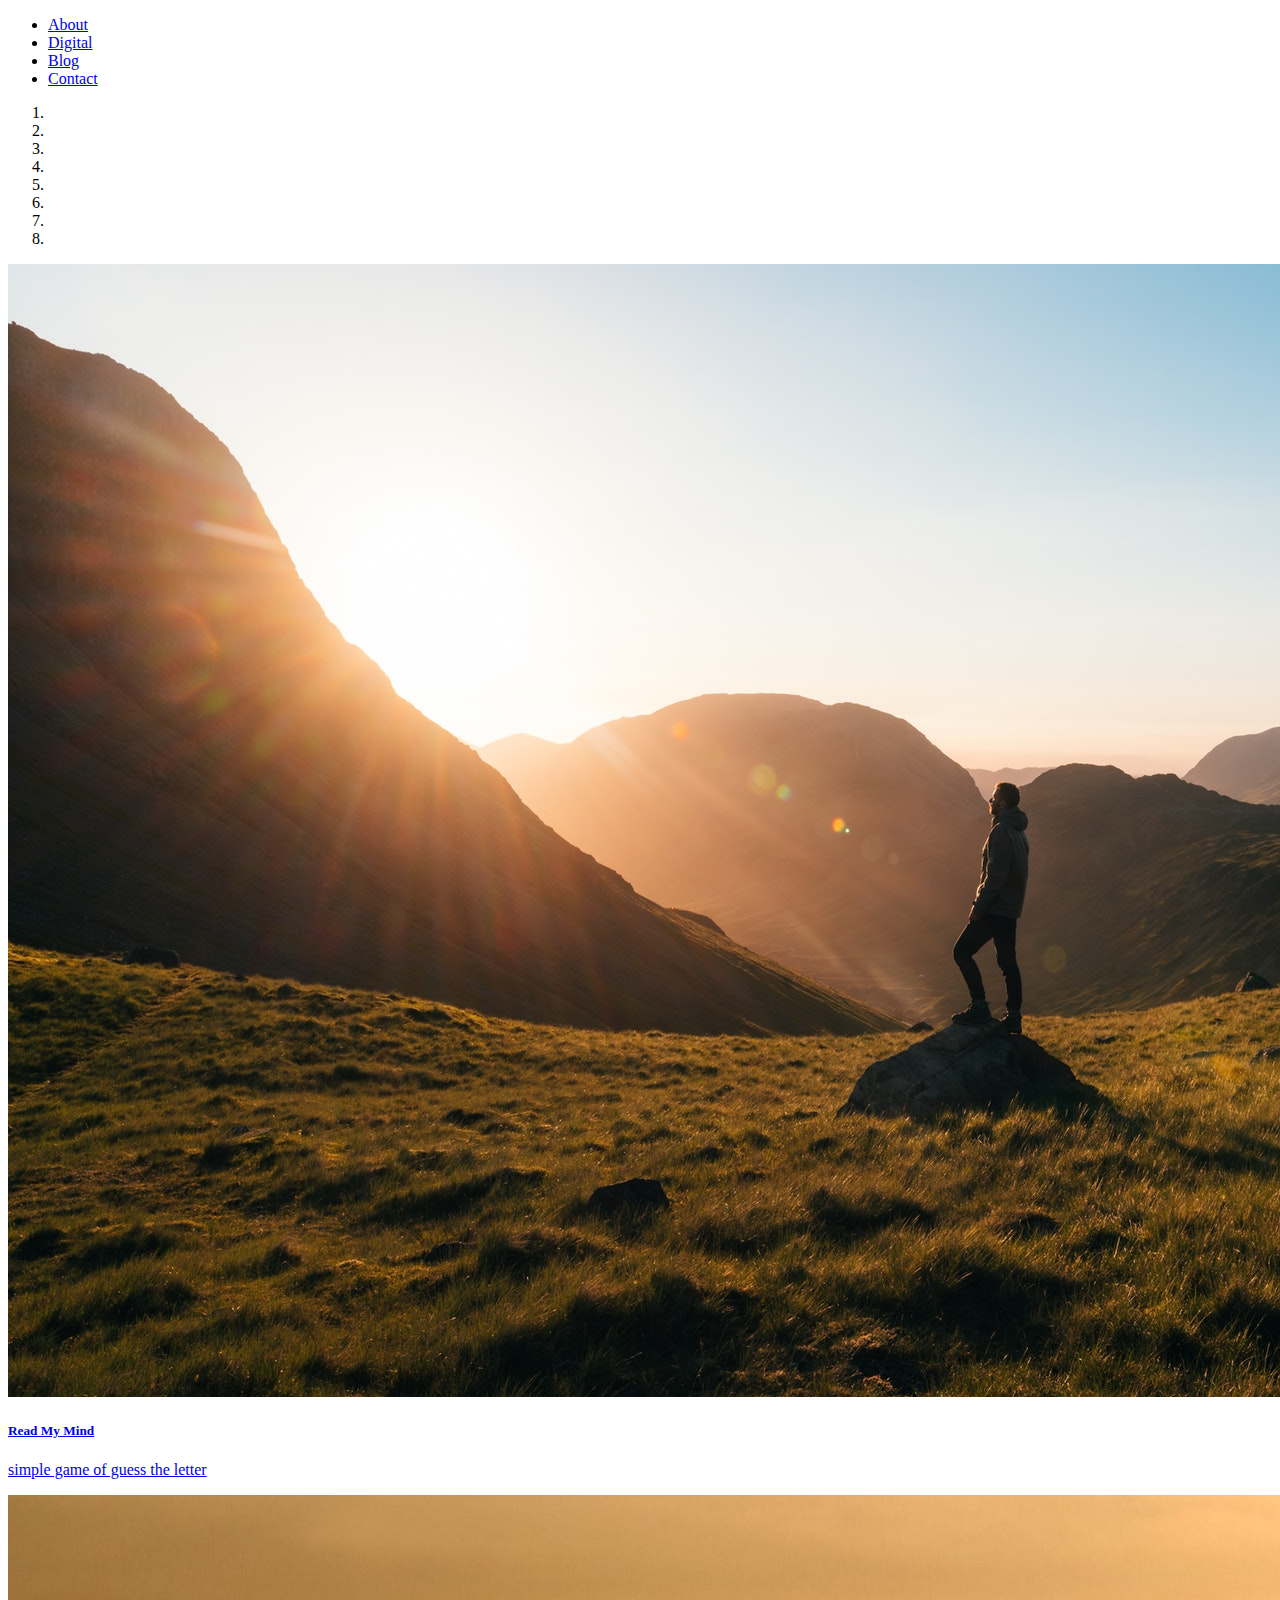
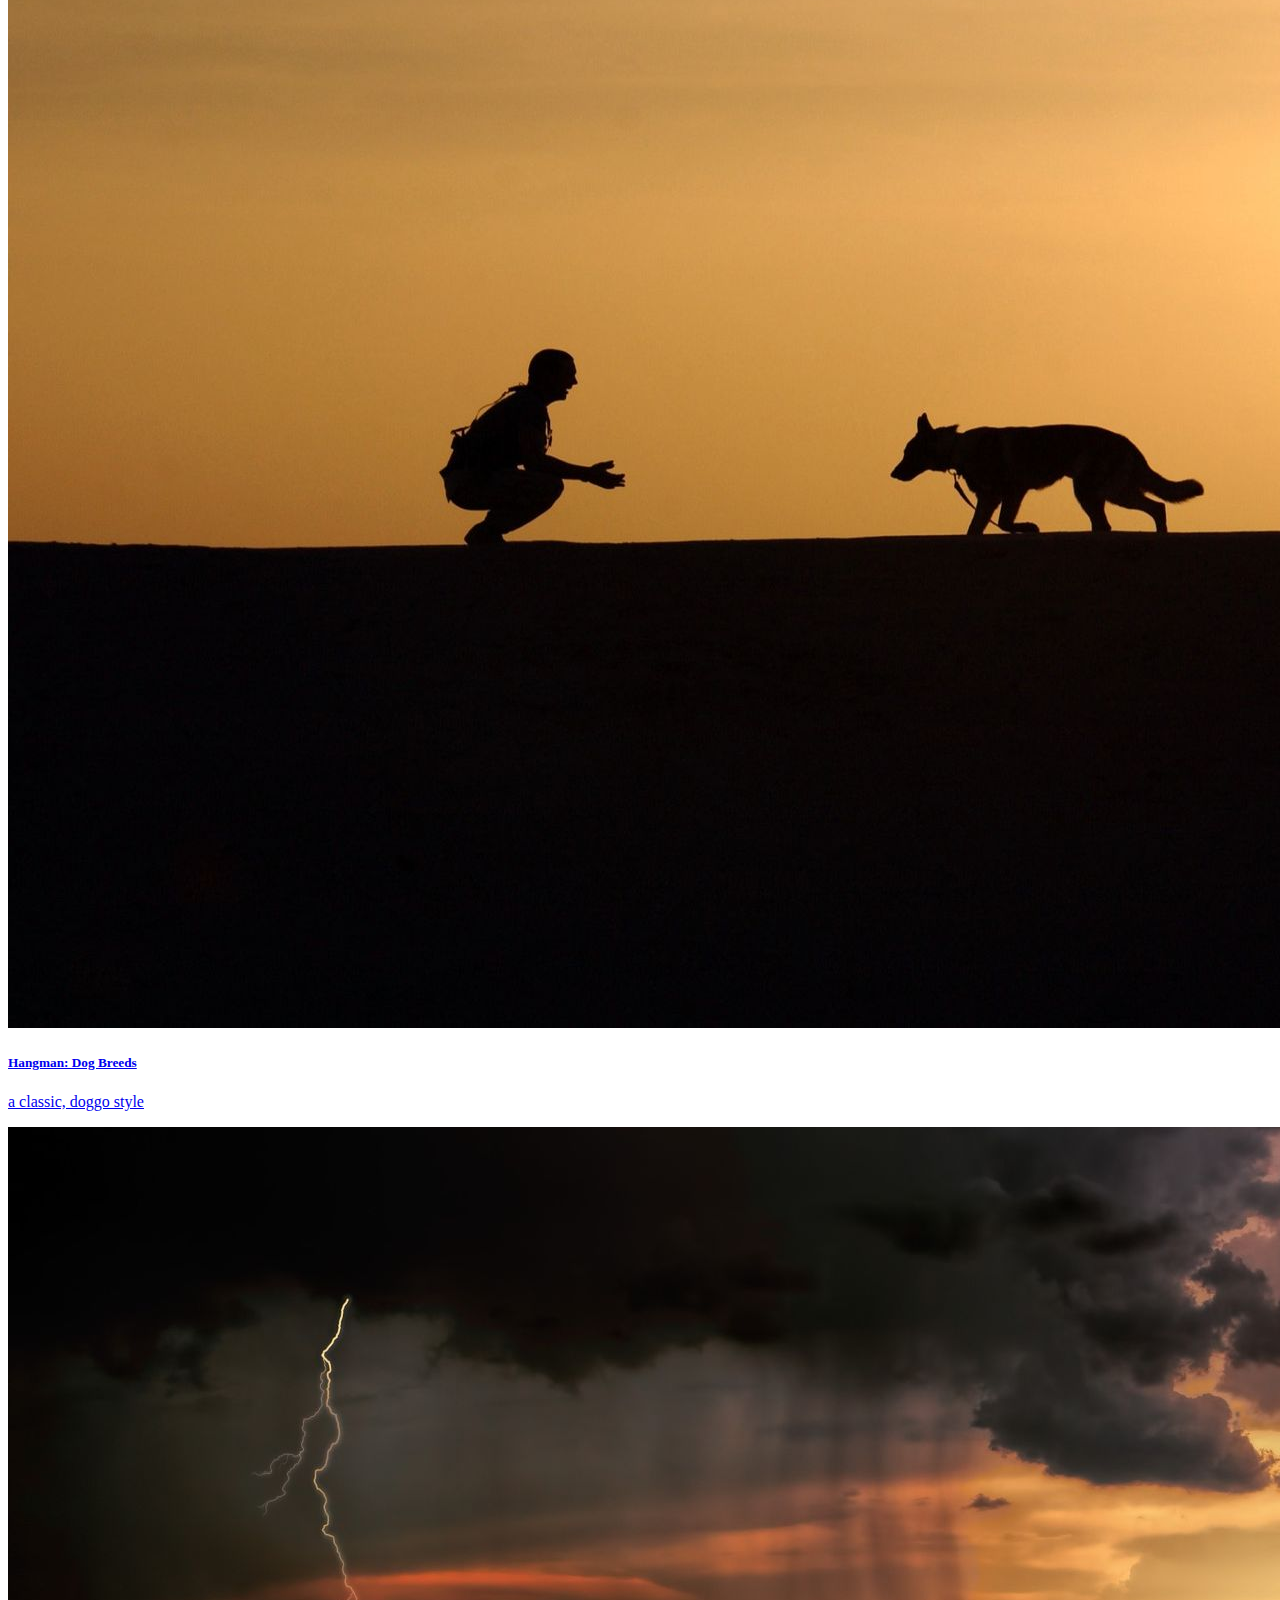
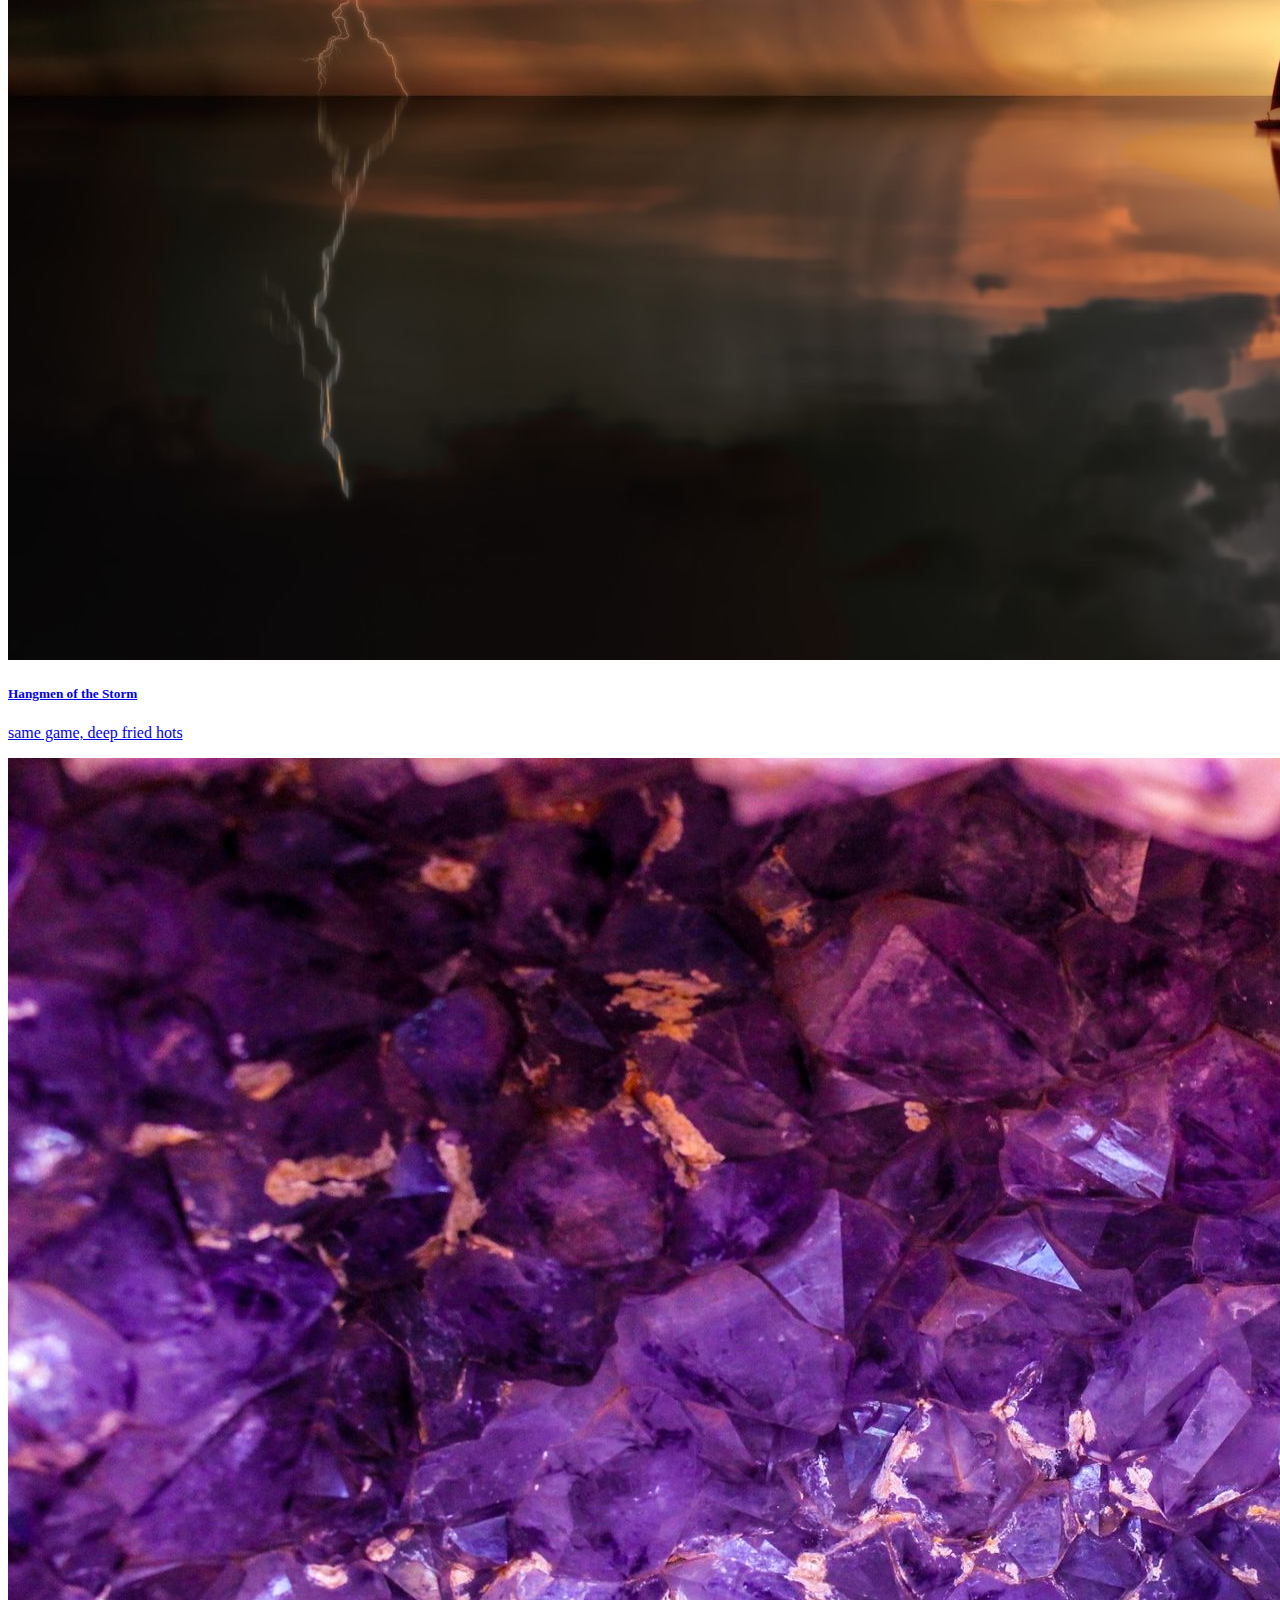
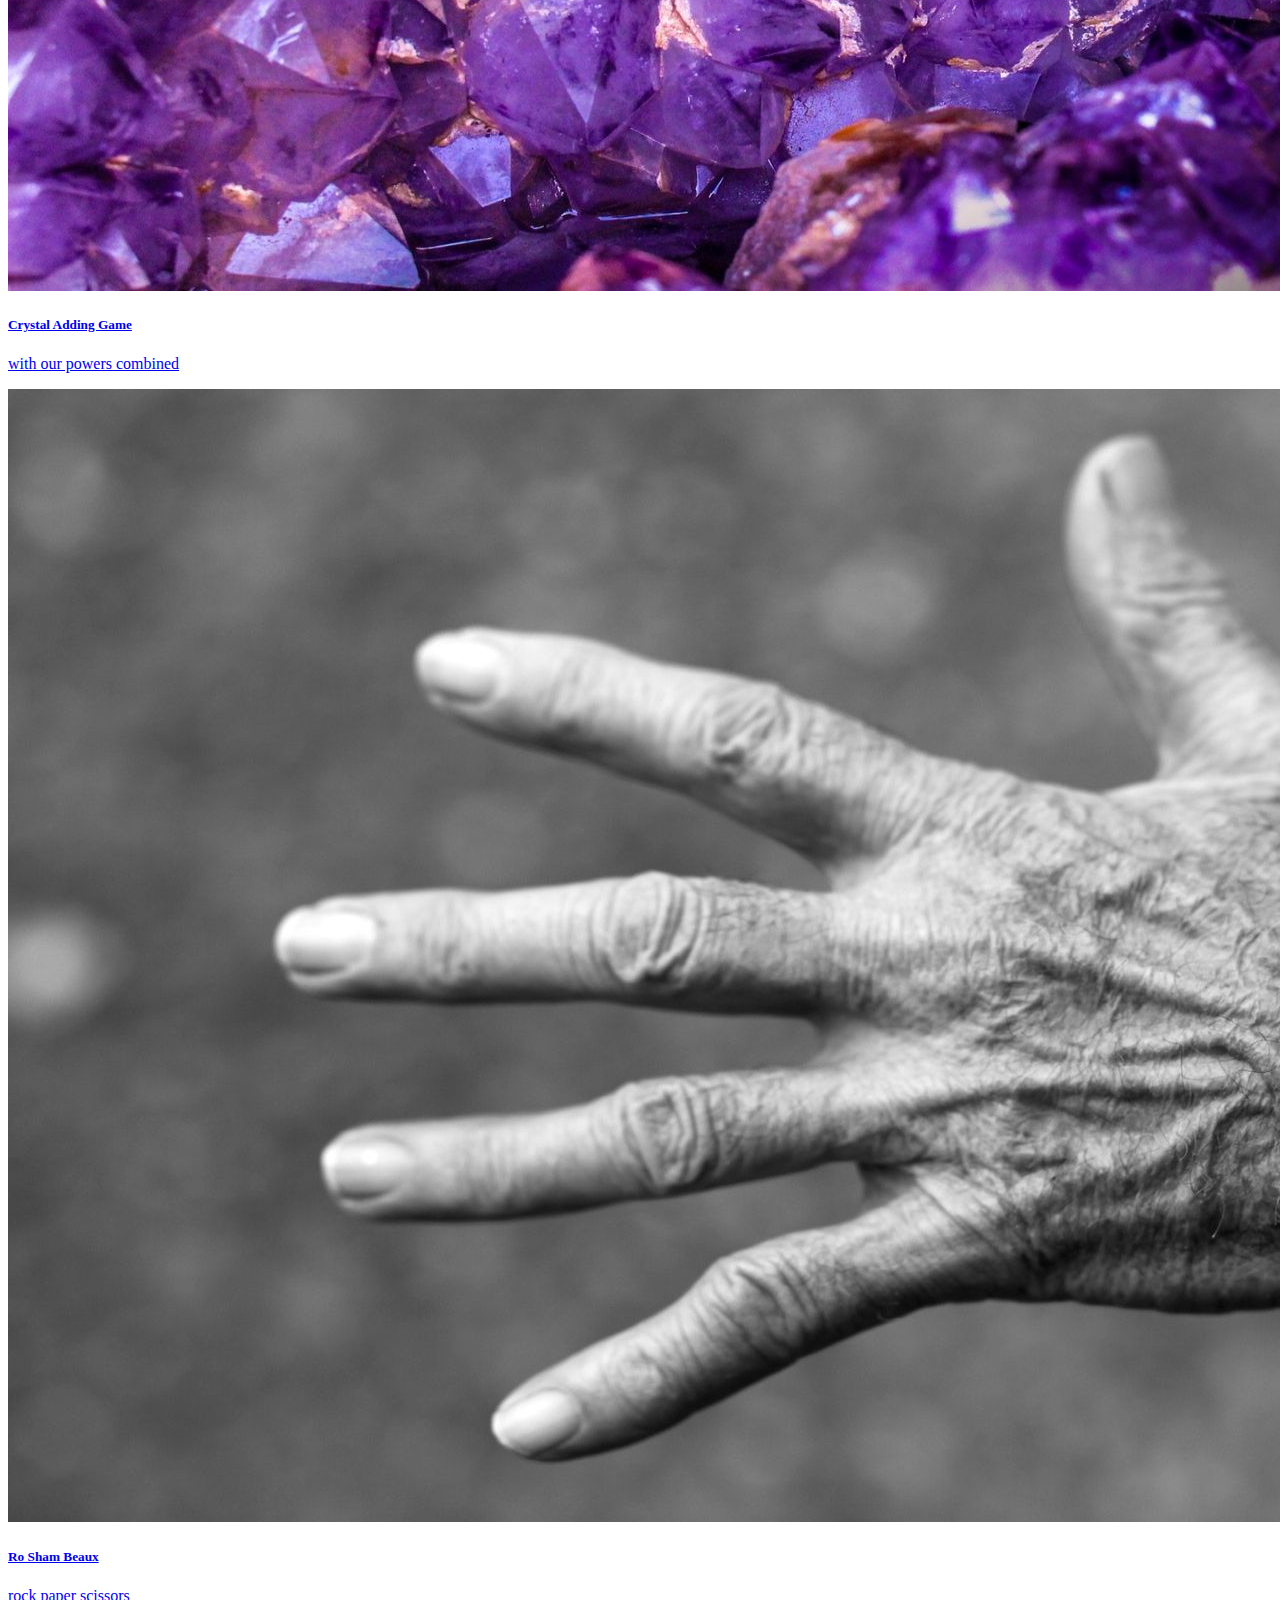
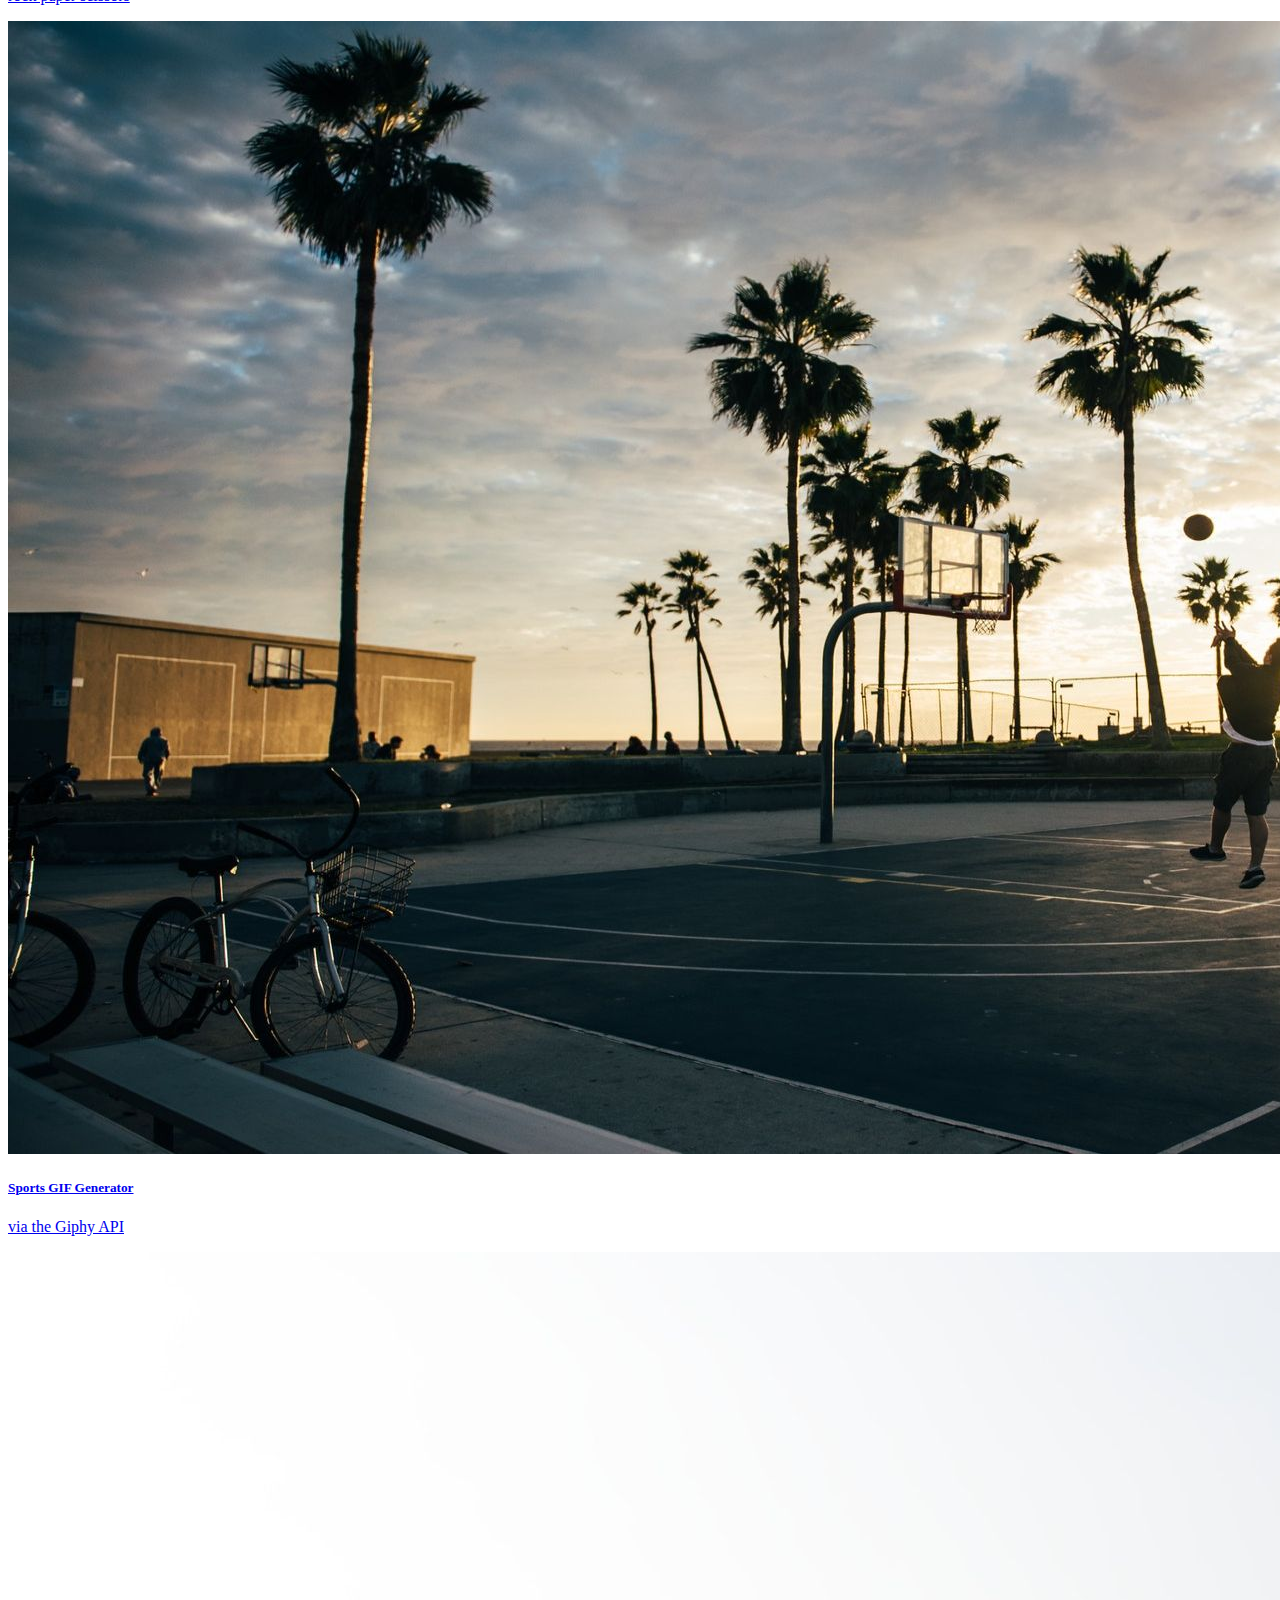
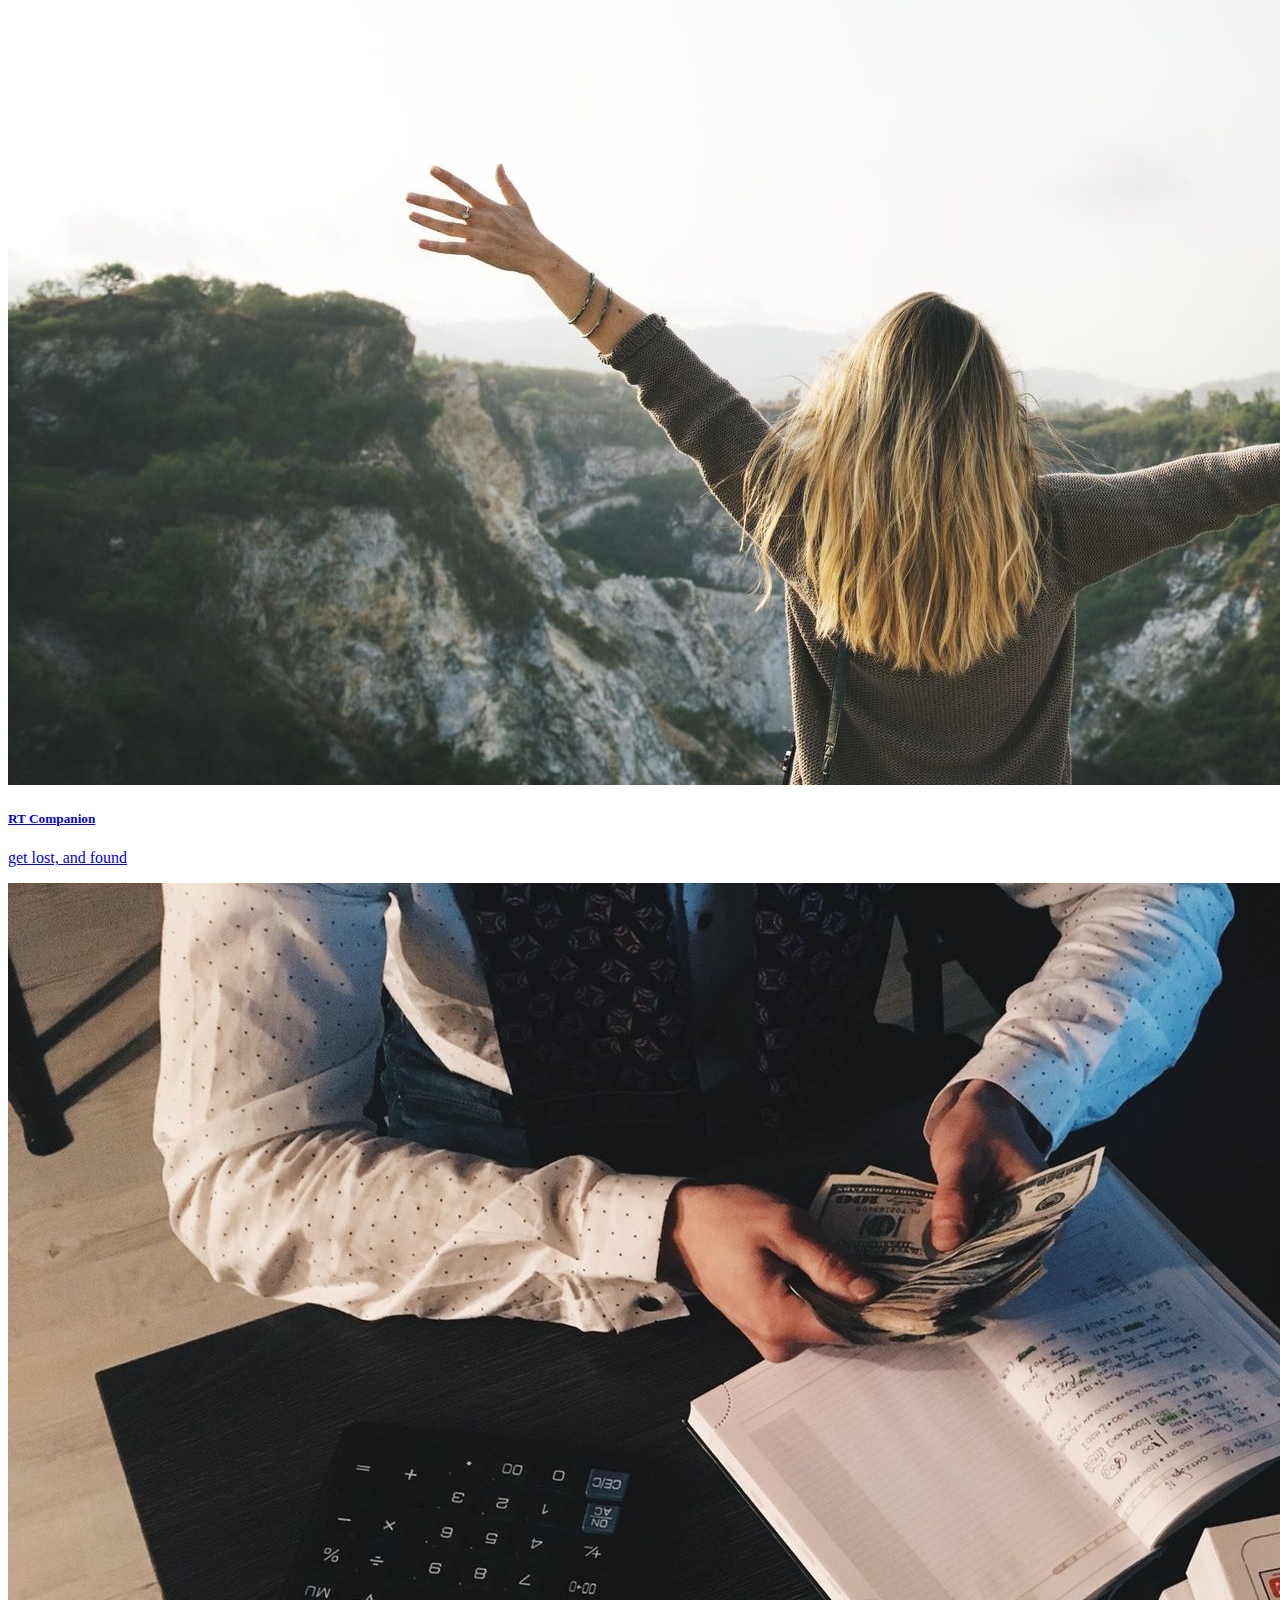
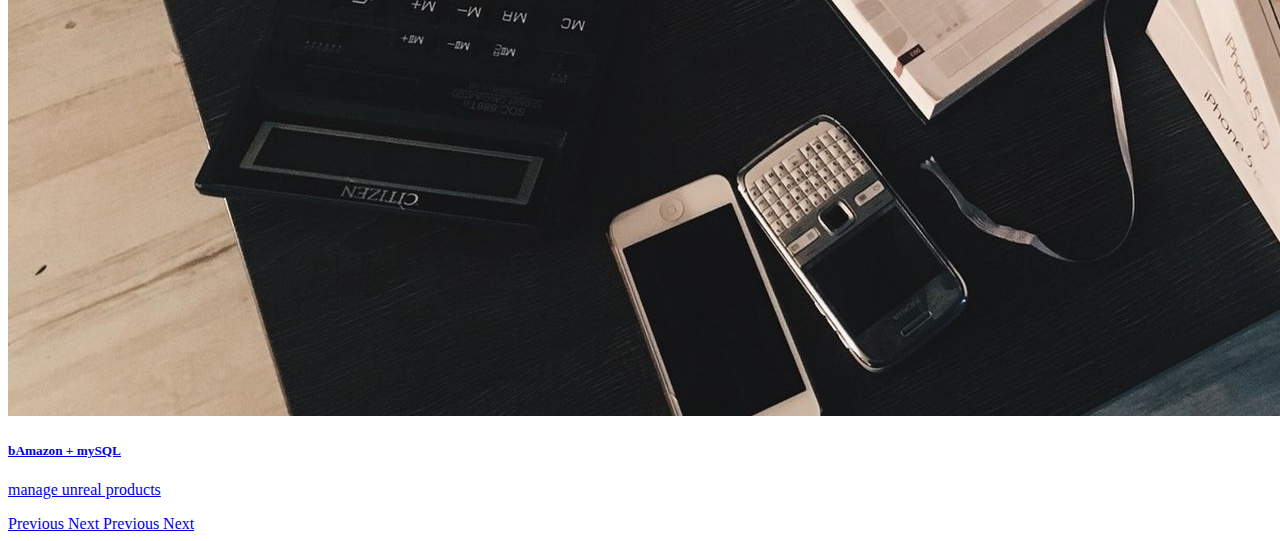
==== portfolio.html @ 83e992a0 "updatedport" ====
<!DOCTYPE html>
<html lang="en">
<head>
    <meta charset="UTF-8">
    <meta name="viewport" content="width=device-width, initial-scale=1.0">
    <meta http-equiv="X-UA-Compatible" content="ie=edge">
    <title>Page Title</title>
    <link rel="stylesheet" href="https://stackpath.bootstrapcdn.com/bootstrap/4.1.2/css/bootstrap.min.css" integrity="sha384-Smlep5jCw/wG7hdkwQ/Z5nLIefveQRIY9nfy6xoR1uRYBtpZgI6339F5dgvm/e9B" crossorigin="anonymous">
</head>
<body>

    <div class="container">
    <ul class="nav nav-pills mt-3">
        <li class="nav-item">
          <a class="nav-link" href="./index.html">About</a>
        </li>
        <li class="nav-item">
          <a class="nav-link active" href="./portfolio.html">Digital</a>
        </li>
        <li class="nav-item">
          <a class="nav-link" href="./blog.html">Blog</a>
        </li>
        <li class="nav-item">
          <a class="nav-link" href="./contact.html">Contact</a>
        </li>
    </ul>

    <div id="carouselExampleControls" class="carousel slide" data-ride="carousel">

    <div id="carouselExampleIndicators" class="carousel slide" data-ride="carousel">
        <ol class="carousel-indicators">
          <li data-target="#carouselExampleIndicators" data-slide-to="0" class="active"></li>
          <li data-target="#carouselExampleIndicators" data-slide-to="1"></li>
          <li data-target="#carouselExampleIndicators" data-slide-to="2"></li>
          <li data-target="#carouselExampleIndicators" data-slide-to="3"></li>
          <li data-target="#carouselExampleIndicators" data-slide-to="4"></li>
          <li data-target="#carouselExampleIndicators" data-slide-to="5"></li>
          <li data-target="#carouselExampleIndicators" data-slide-to="6"></li>
          <li data-target="#carouselExampleIndicators" data-slide-to="7"></li>

        </ol>


            <div class="carousel-inner mt-3">
              <div class="carousel-item active">
                <a href="https://brocashmere.github.io/psychic-game/">
                <img class="d-block w-100" src="./assets/images/image1.jpeg" alt="First slide">
                <div class="carousel-caption d-none d-md-block">
                  <h5>Read My Mind</h5>
                  <p>simple game of guess the letter</p>
                </div>
                </a>
              </div>
              <div class="carousel-item">
                <a href="https://brocashmere.github.io/word-guess-game/">
                <img class="d-block w-100" src="./assets/images/doggo.jpeg" alt="Second slide">
                <div class="carousel-caption d-none d-md-block">
                  <h5>Hangman: Dog Breeds</h5>
                  <p>a classic, doggo style</p>
                </div>
                </a>
              </div>
              <div class="carousel-item">
                <a href="https://brocashmere.github.io/hots-word-guess-game/">
                <img class="d-block w-100" src="./assets/images/storm.jpg" alt="Third slide">
                <div class="carousel-caption d-none d-md-block">
                  <h5>Hangmen of the Storm</h5>
                  <p>same game, deep fried hots</p>
                </div>
                </a>
              </div>
              <div class="carousel-item">
                <a href="https://brocashmere.github.io/unit-4-game/">
                <img class="d-block w-100" src="./assets/images/crystal.jpg" alt="Fourth slide">
                <div class="carousel-caption d-none d-md-block">
                  <h5>Crystal Adding Game</h5>
                  <p>with our powers combined</p>
                </div>
                </a>
              </div>
              <div class="carousel-item">
                  <a href="https://brocashmere.github.io/rock-paper-scissors/">
                  <img class="d-block w-100" src="./assets/images/rps.jpeg" alt="Fifth slide">
                  <div class="carousel-caption d-none d-md-block">
                    <h5>Ro Sham Beaux</h5>
                    <p>rock paper scissors</p>
                  </div>
                  </a>
                </div>
                <div class="carousel-item">
                    <a href="https://brocashmere.github.io/GIPHY/">
                    <img class="d-block w-100" src="./assets/images/sports.jpg" alt="Sixth slide">
                    <div class="carousel-caption d-none d-md-block">
                      <h5>Sports GIF Generator</h5>
                      <p>via the Giphy API</p>
                    </div>
                    </a>
                  </div>
              <div class="carousel-item">
                <a href="https://stannous2.github.io/Project1/">
                <img class="d-block w-100" src="./assets/images/image2.jpg" alt="Seventh slide">
                <div class="carousel-caption d-none d-md-block">
                  <h5>RT Companion</h5>
                  <p>get lost, and found</p>
                </div>
                </a>
              </div>
              <div class="carousel-item">
                <a href="https://brocashmere.github.io/homework-10/">
                <img class="d-block w-100" src="./assets/images/sql.jpg" alt="Eigth slide">
                <div class="carousel-caption d-none d-md-block">
                  <h5>bAmazon + mySQL</h5>
                  <p>manage unreal products</p>
                </div>
                </a>
              </div>
            </div>
            <a class="carousel-control-prev" href="#carouselExampleControls" role="button" data-slide="prev">
              <span class="carousel-control-prev-icon" aria-hidden="true"></span>
              <span class="sr-only">Previous</span>
            </a>
            <a class="carousel-control-next" href="#carouselExampleControls" role="button" data-slide="next">
              <span class="carousel-control-next-icon" aria-hidden="true"></span>
              <span class="sr-only">Next</span>
            </a>
            <a class="carousel-control-prev" href="#carouselExampleIndicators" role="button" data-slide="prev">
                <span class="carousel-control-prev-icon" aria-hidden="true"></span>
                <span class="sr-only">Previous</span>
              </a>
              <a class="carousel-control-next" href="#carouselExampleIndicators" role="button" data-slide="next">
                <span class="carousel-control-next-icon" aria-hidden="true"></span>
                <span class="sr-only">Next</span>
              </a>


    </div>

    




    </div>



    <script src="https://code.jquery.com/jquery-3.3.1.slim.min.js" integrity="sha384-q8i/X+965DzO0rT7abK41JStQIAqVgRVzpbzo5smXKp4YfRvH+8abtTE1Pi6jizo" crossorigin="anonymous"></script>
    <script src="https://cdnjs.cloudflare.com/ajax/libs/popper.js/1.14.3/umd/popper.min.js" integrity="sha384-ZMP7rVo3mIykV+2+9J3UJ46jBk0WLaUAdn689aCwoqbBJiSnjAK/l8WvCWPIPm49" crossorigin="anonymous"></script>
    <script src="https://stackpath.bootstrapcdn.com/bootstrap/4.1.2/js/bootstrap.min.js" integrity="sha384-o+RDsa0aLu++PJvFqy8fFScvbHFLtbvScb8AjopnFD+iEQ7wo/CG0xlczd+2O/em" crossorigin="anonymous"></script>
</body>
</html>
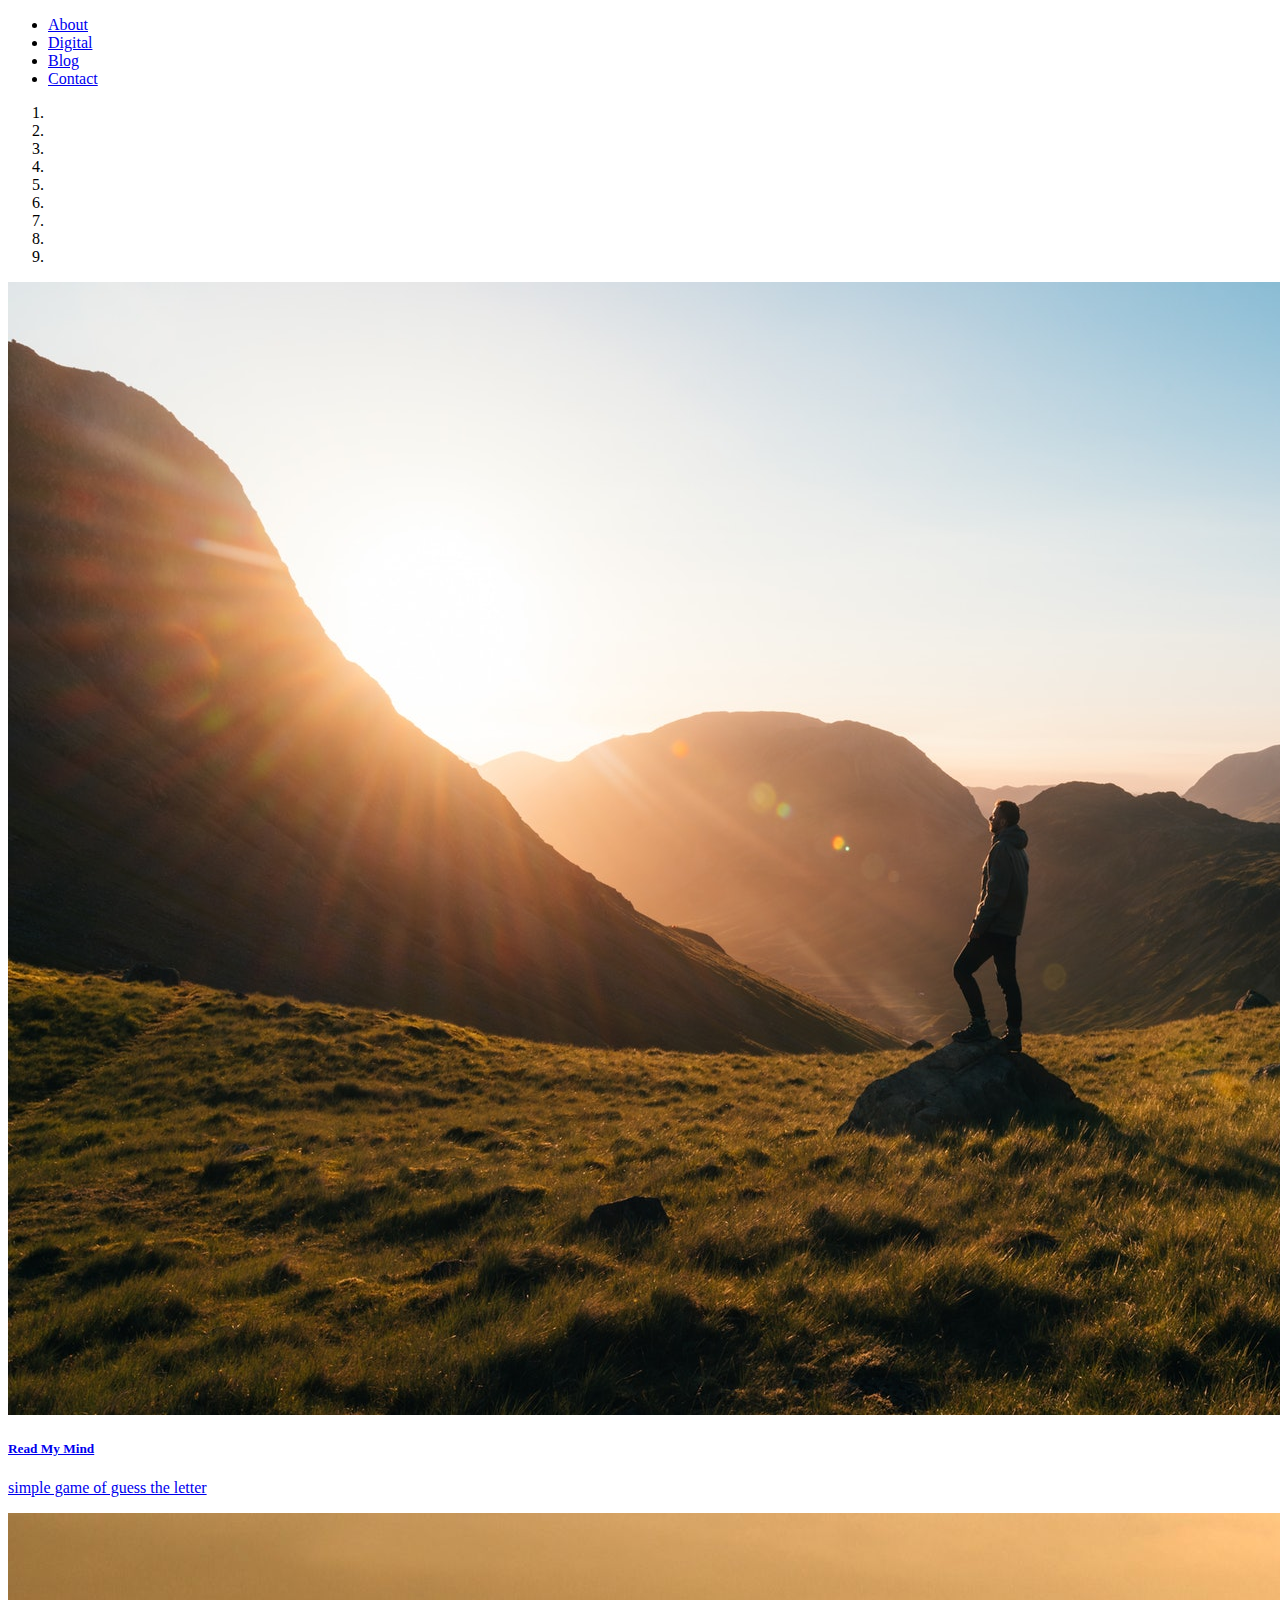
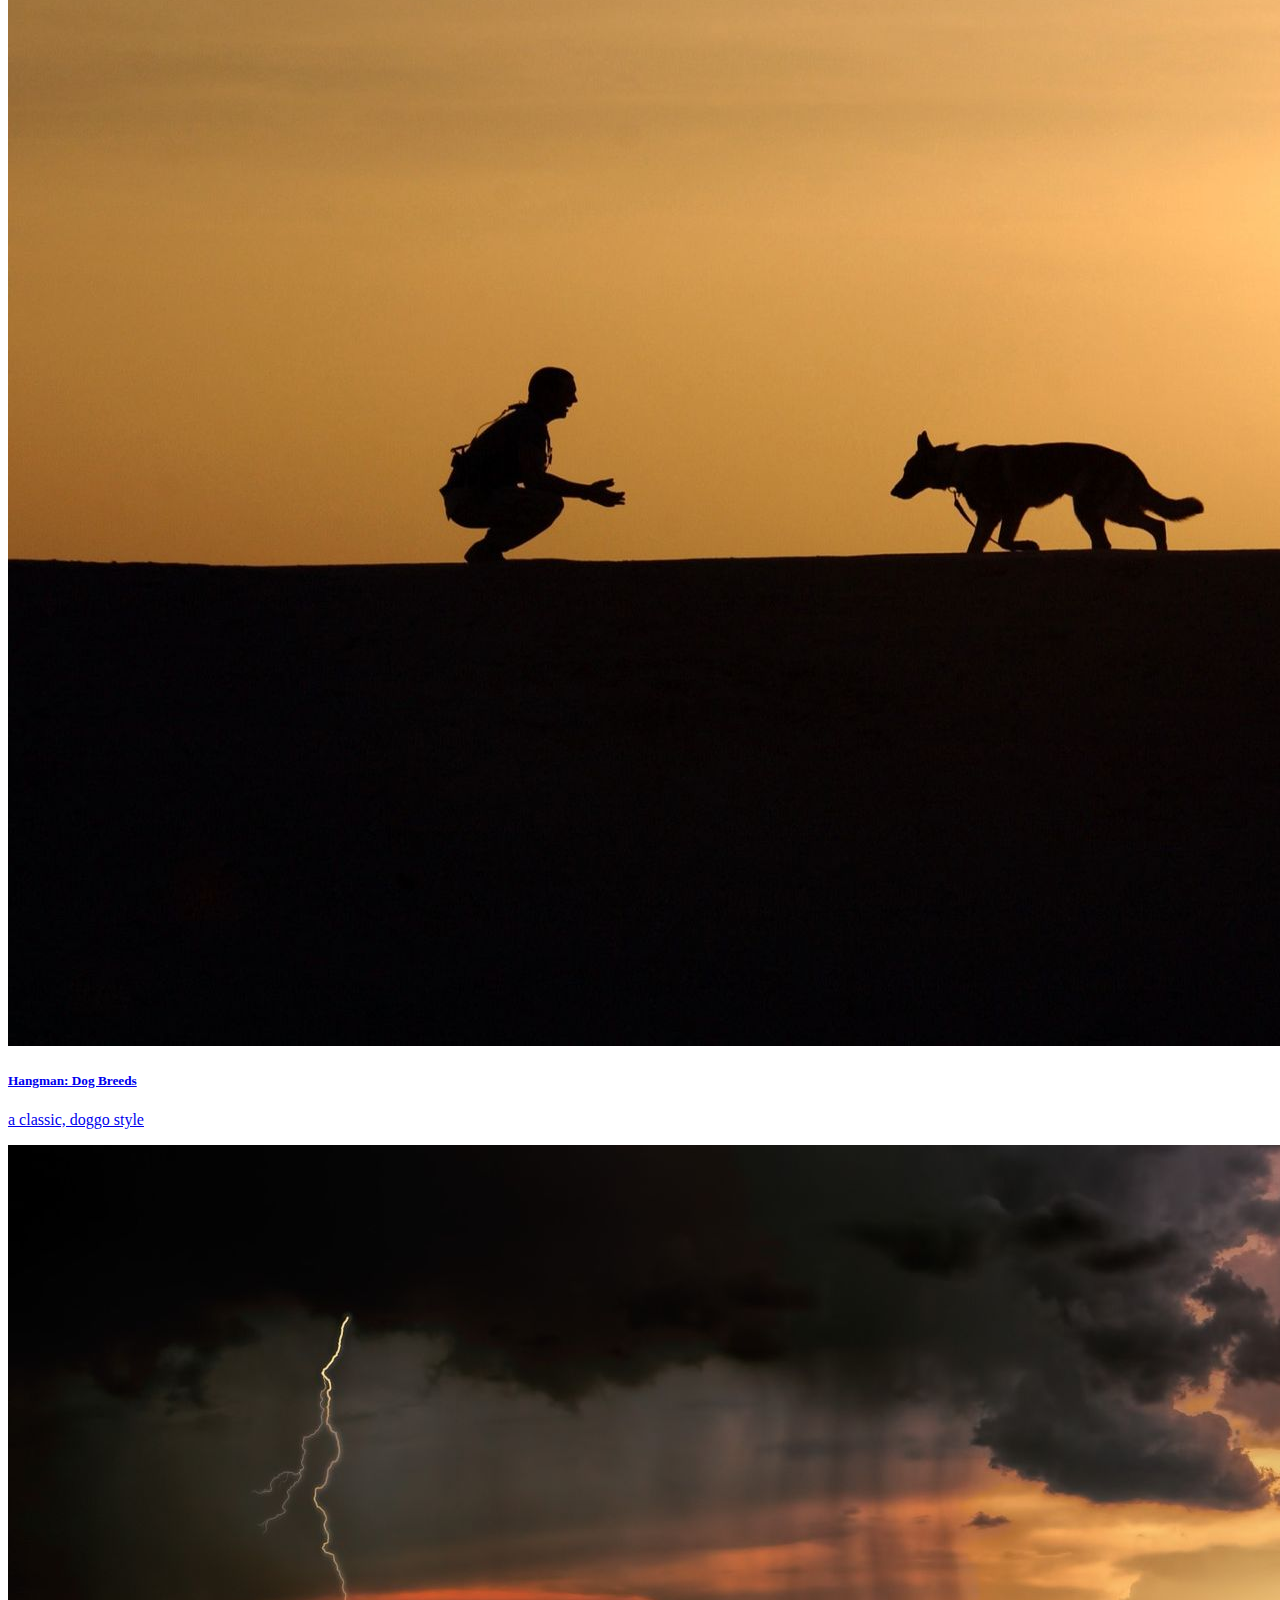
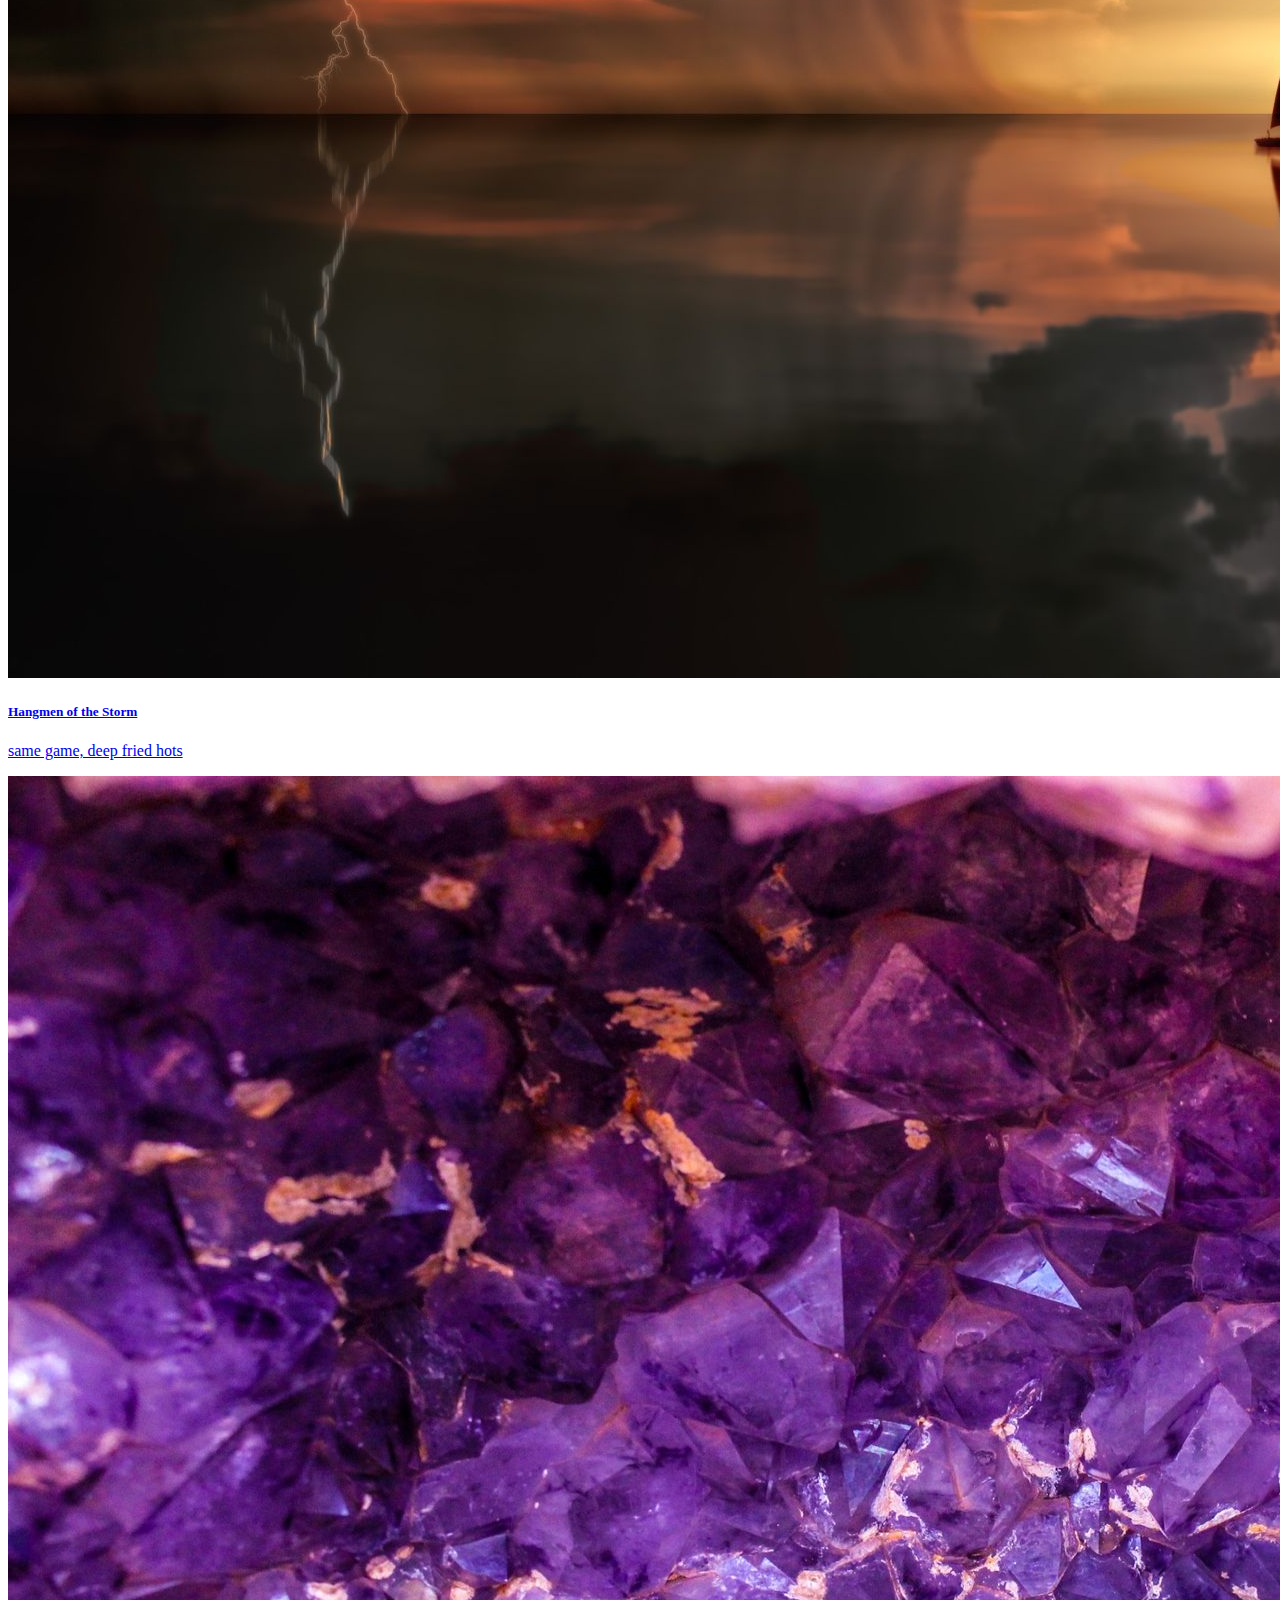
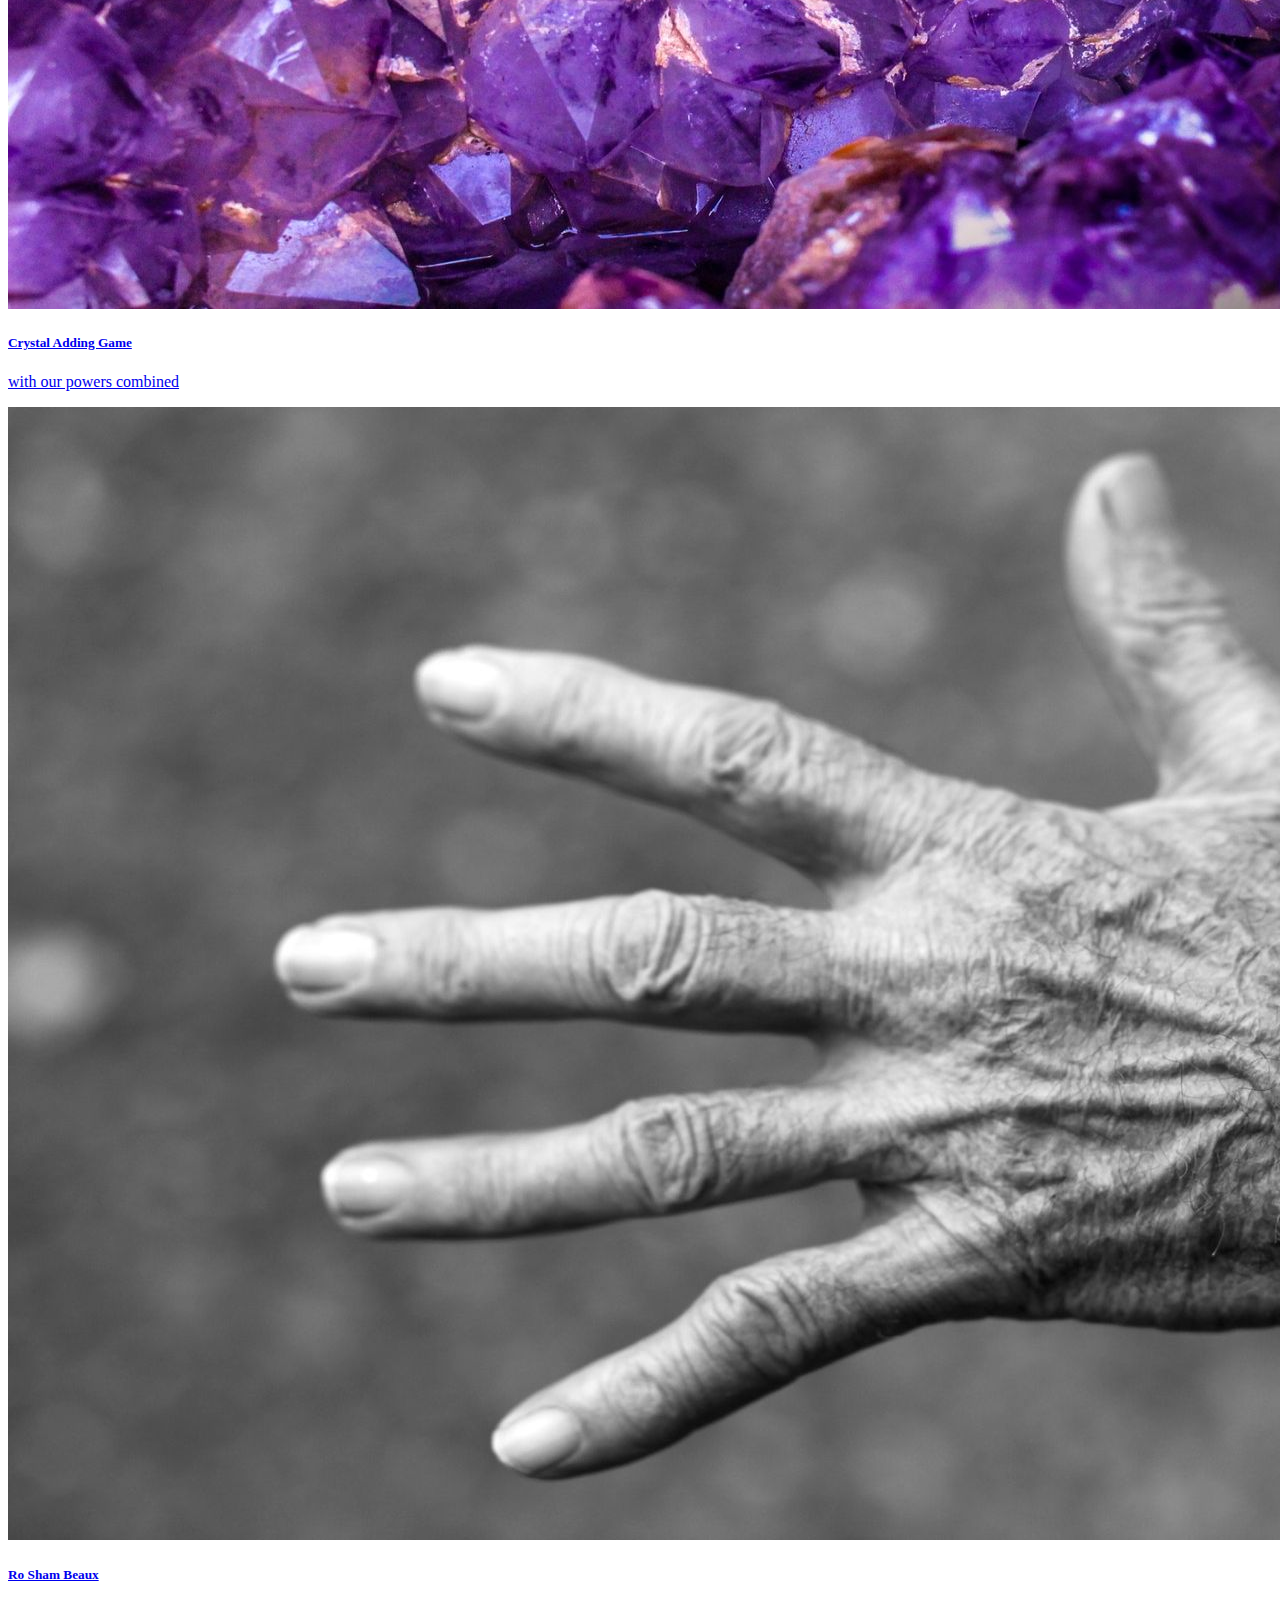
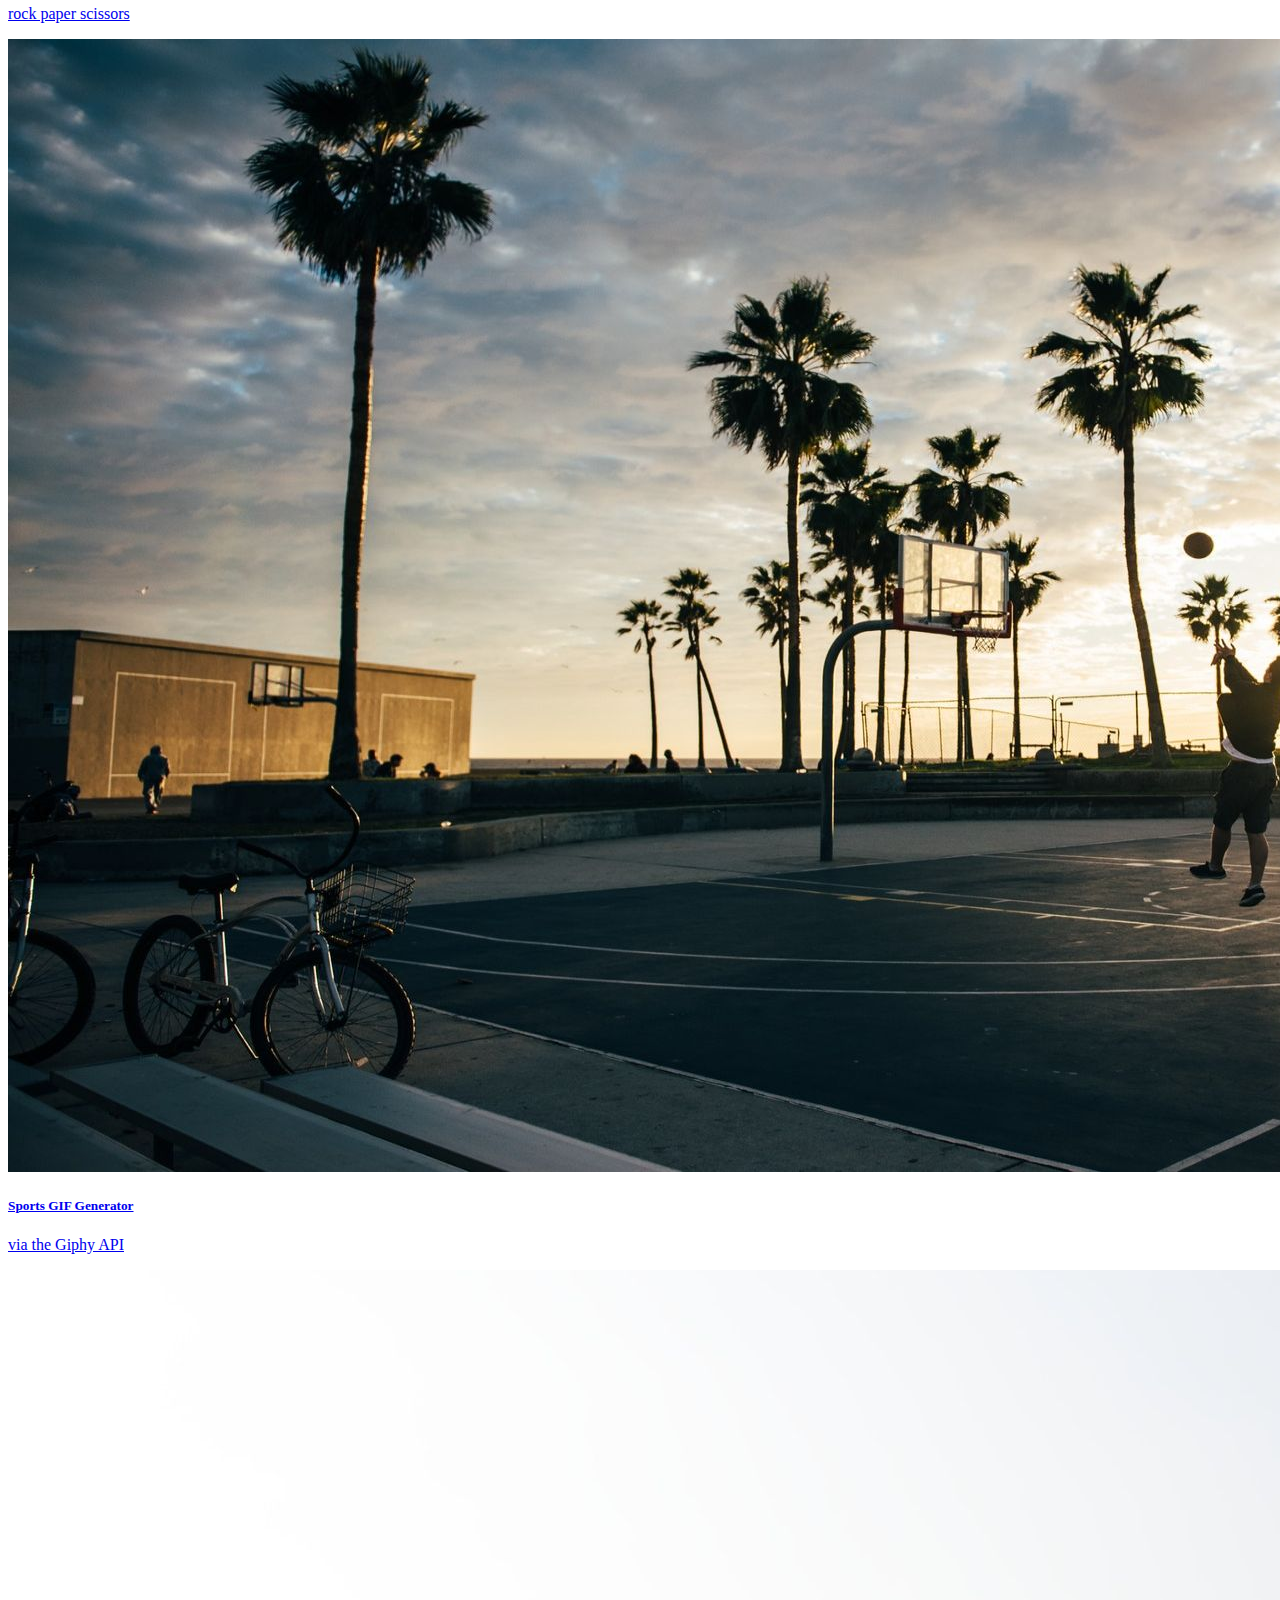
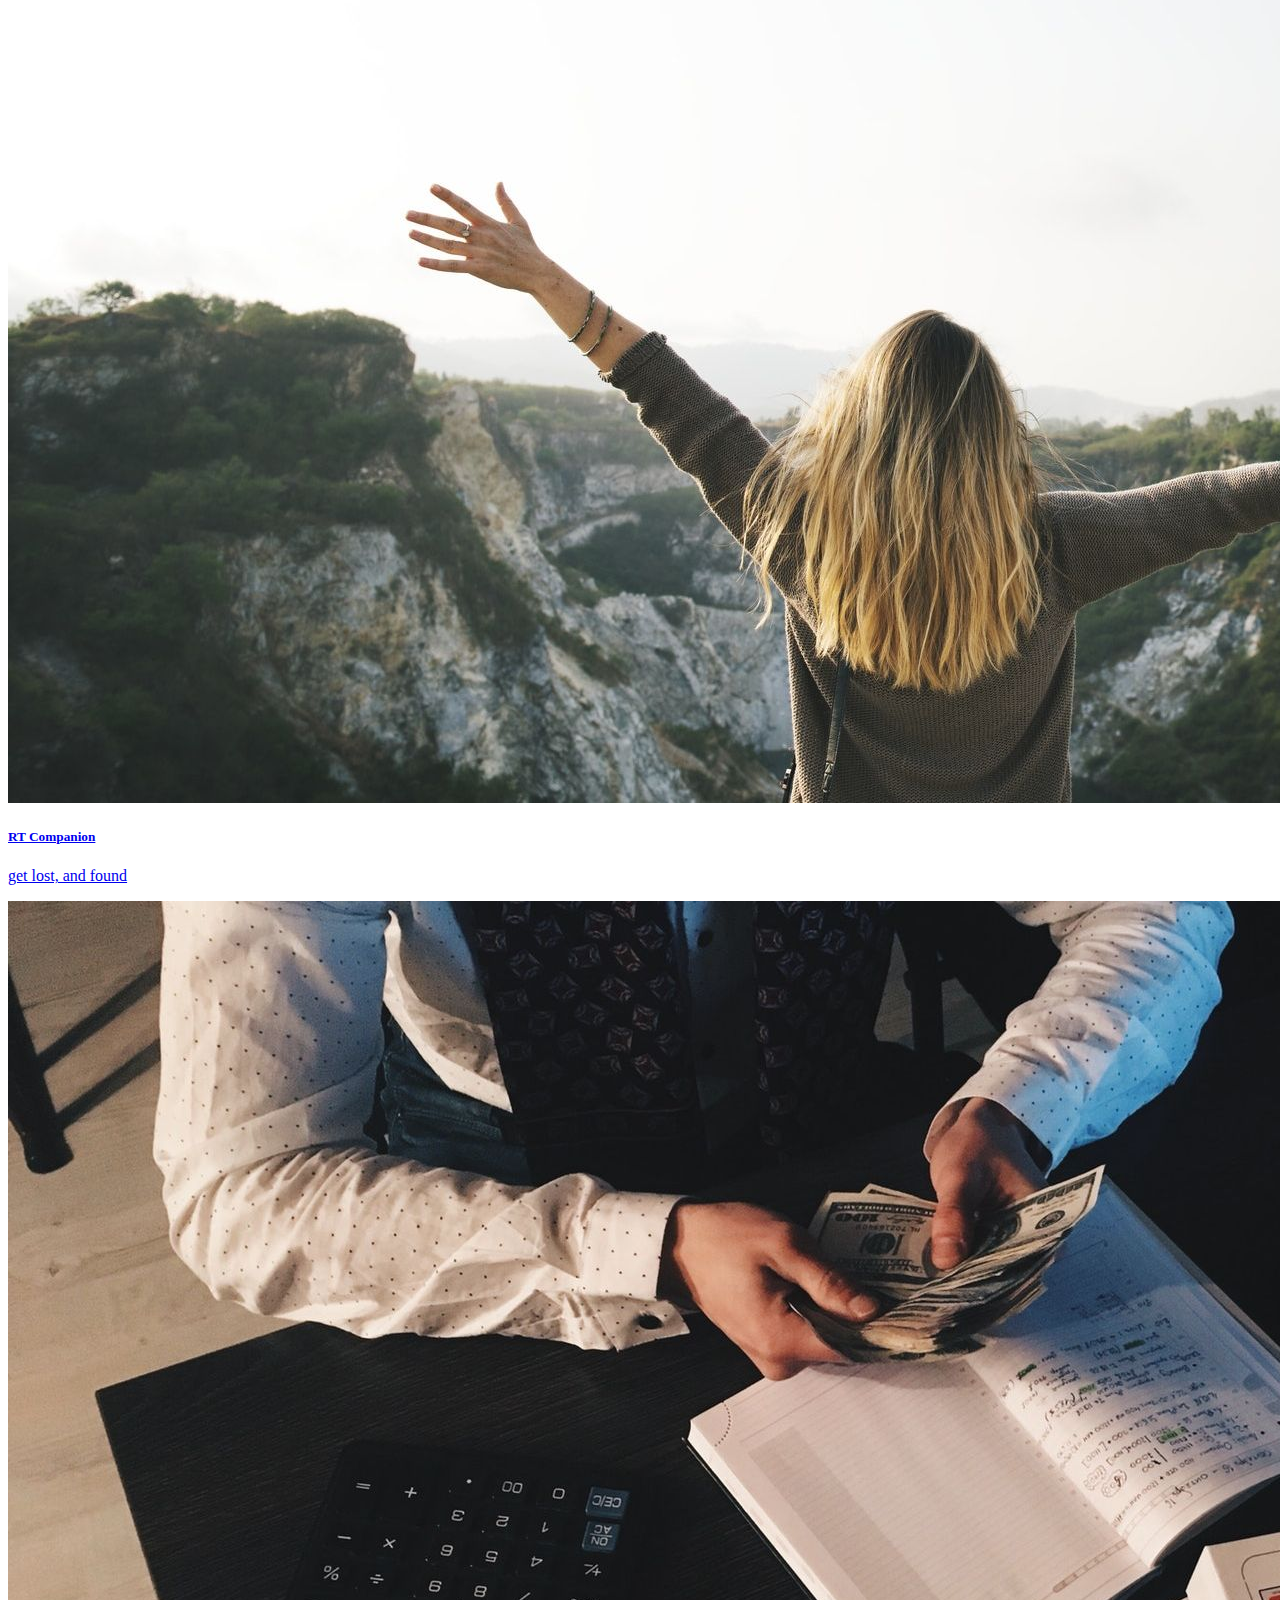
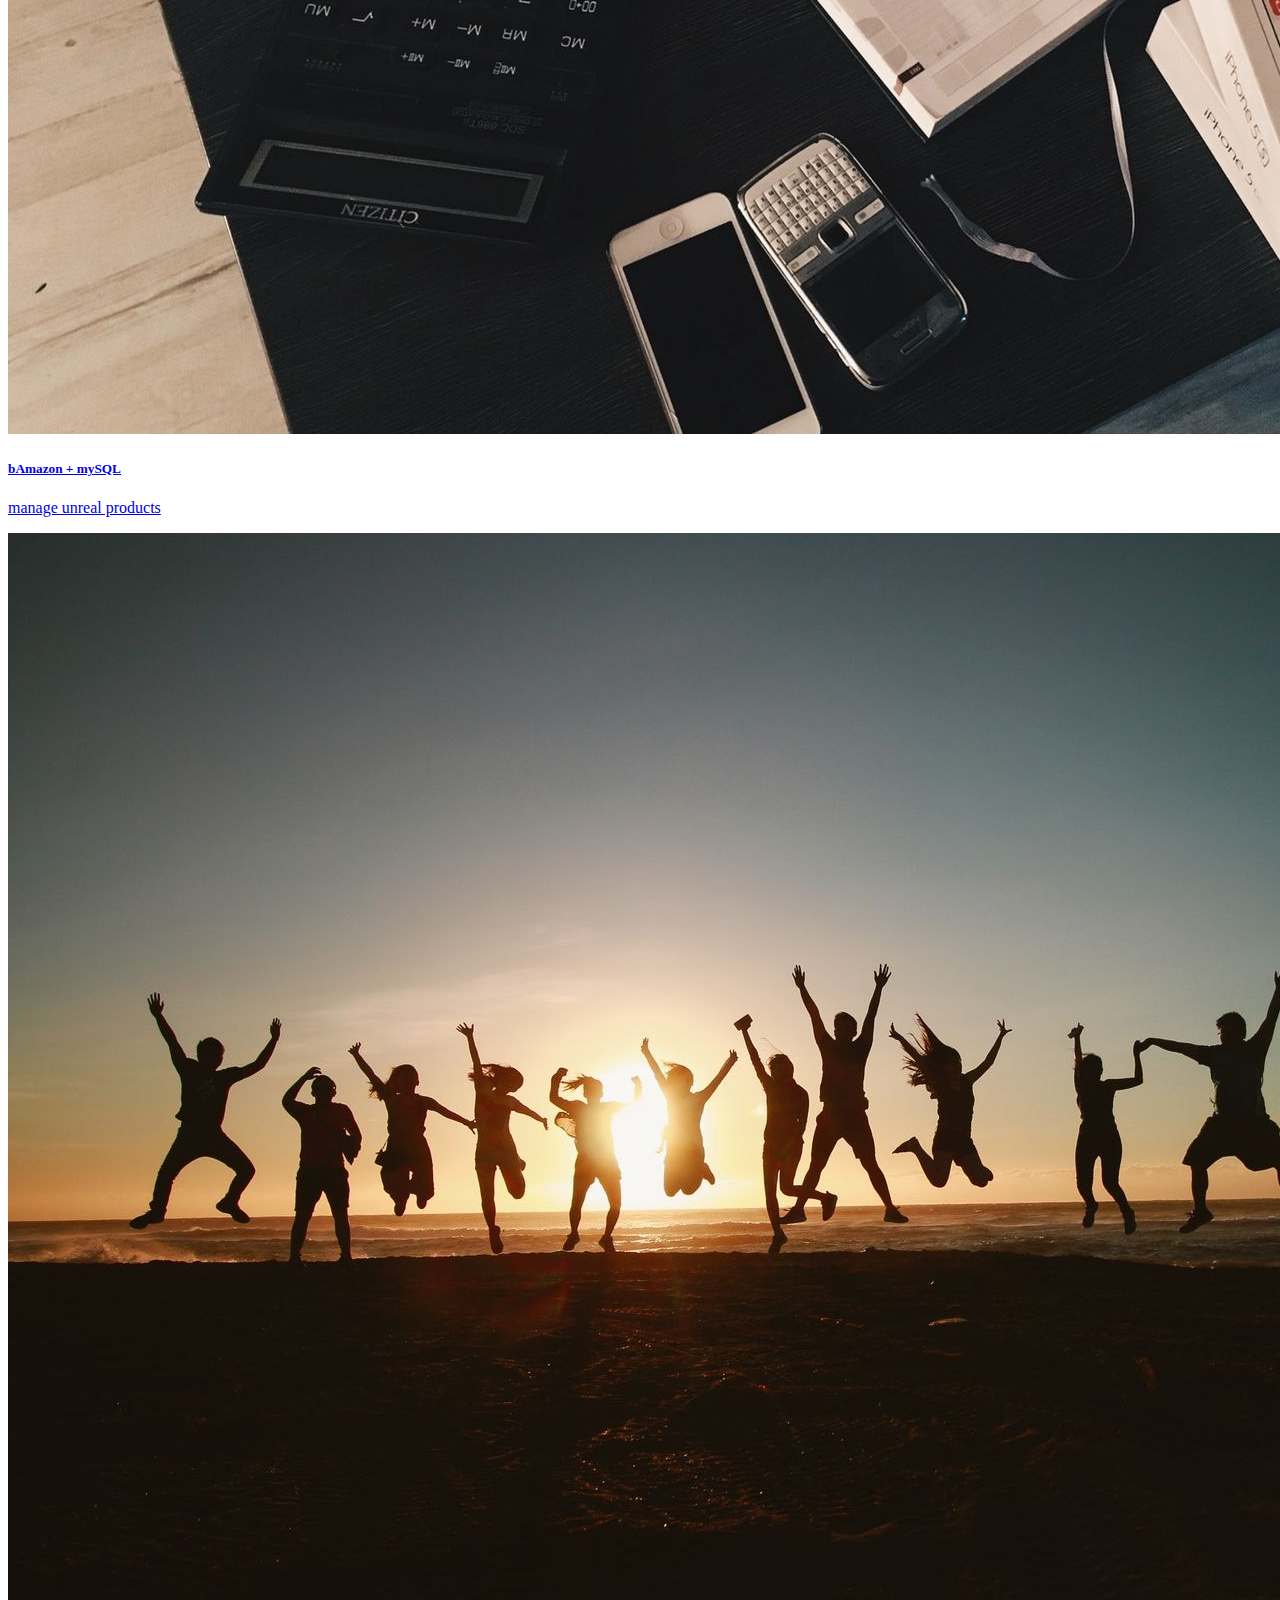
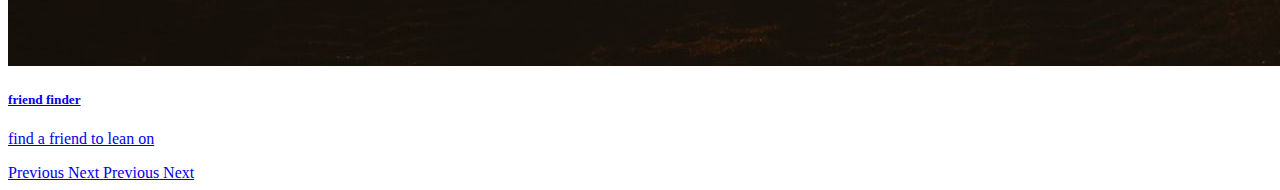
==== commit 48154191: "added ff" ====
--- a/portfolio.html
+++ b/portfolio.html
@@ -37,6 +37,7 @@
           <li data-target="#carouselExampleIndicators" data-slide-to="5"></li>
           <li data-target="#carouselExampleIndicators" data-slide-to="6"></li>
           <li data-target="#carouselExampleIndicators" data-slide-to="7"></li>
+          <li data-target="#carouselExampleIndicators" data-slide-to="8"></li>
 
         </ol>
 
@@ -114,6 +115,15 @@
                 </div>
                 </a>
               </div>
+              <div class="carousel-item">
+                <a href="https://bc2018-friend-finder.herokuapp.com/">
+                <img class="d-block w-100" src="./assets/images/friends.jpg" alt="Nineth slide">
+                <div class="carousel-caption d-none d-md-block">
+                  <h5>friend finder</h5>
+                  <p>find a friend to lean on</p>
+                </div>
+                </a>
+              </div>
             </div>
             <a class="carousel-control-prev" href="#carouselExampleControls" role="button" data-slide="prev">
               <span class="carousel-control-prev-icon" aria-hidden="true"></span>
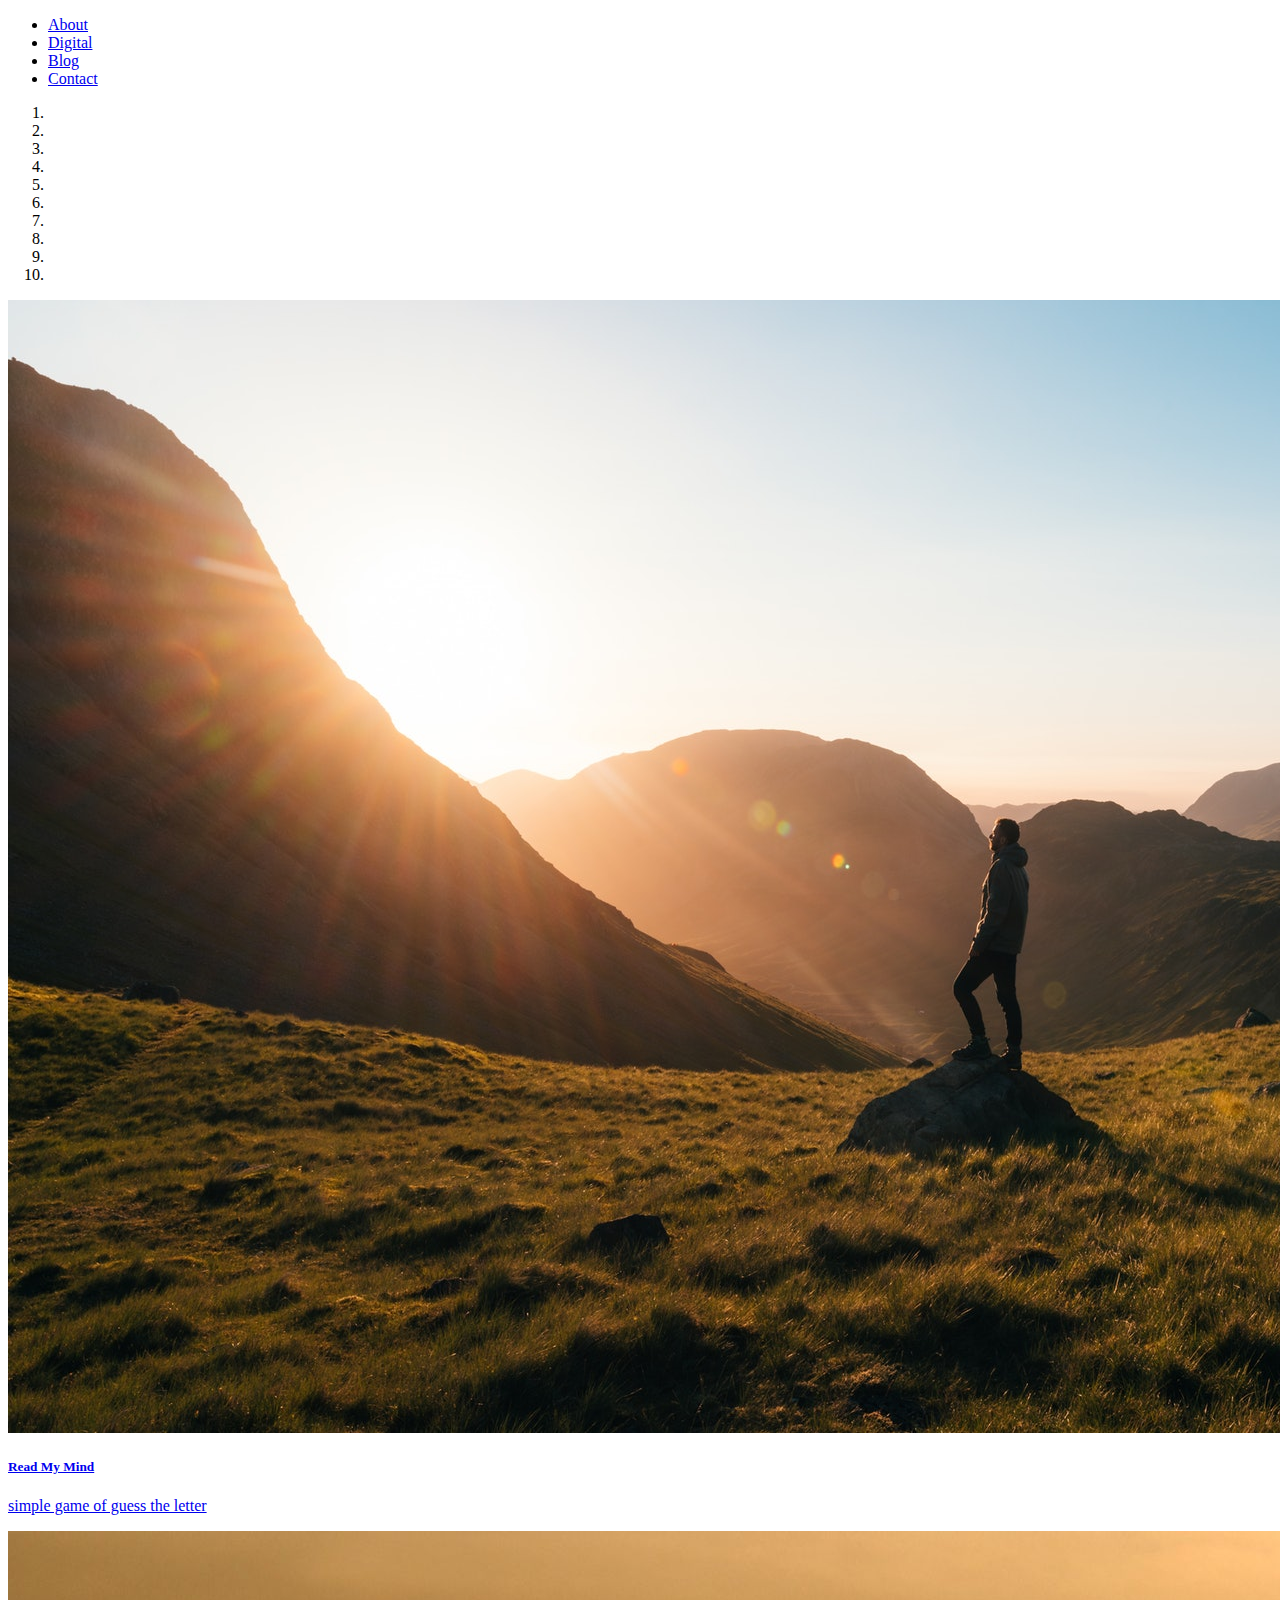
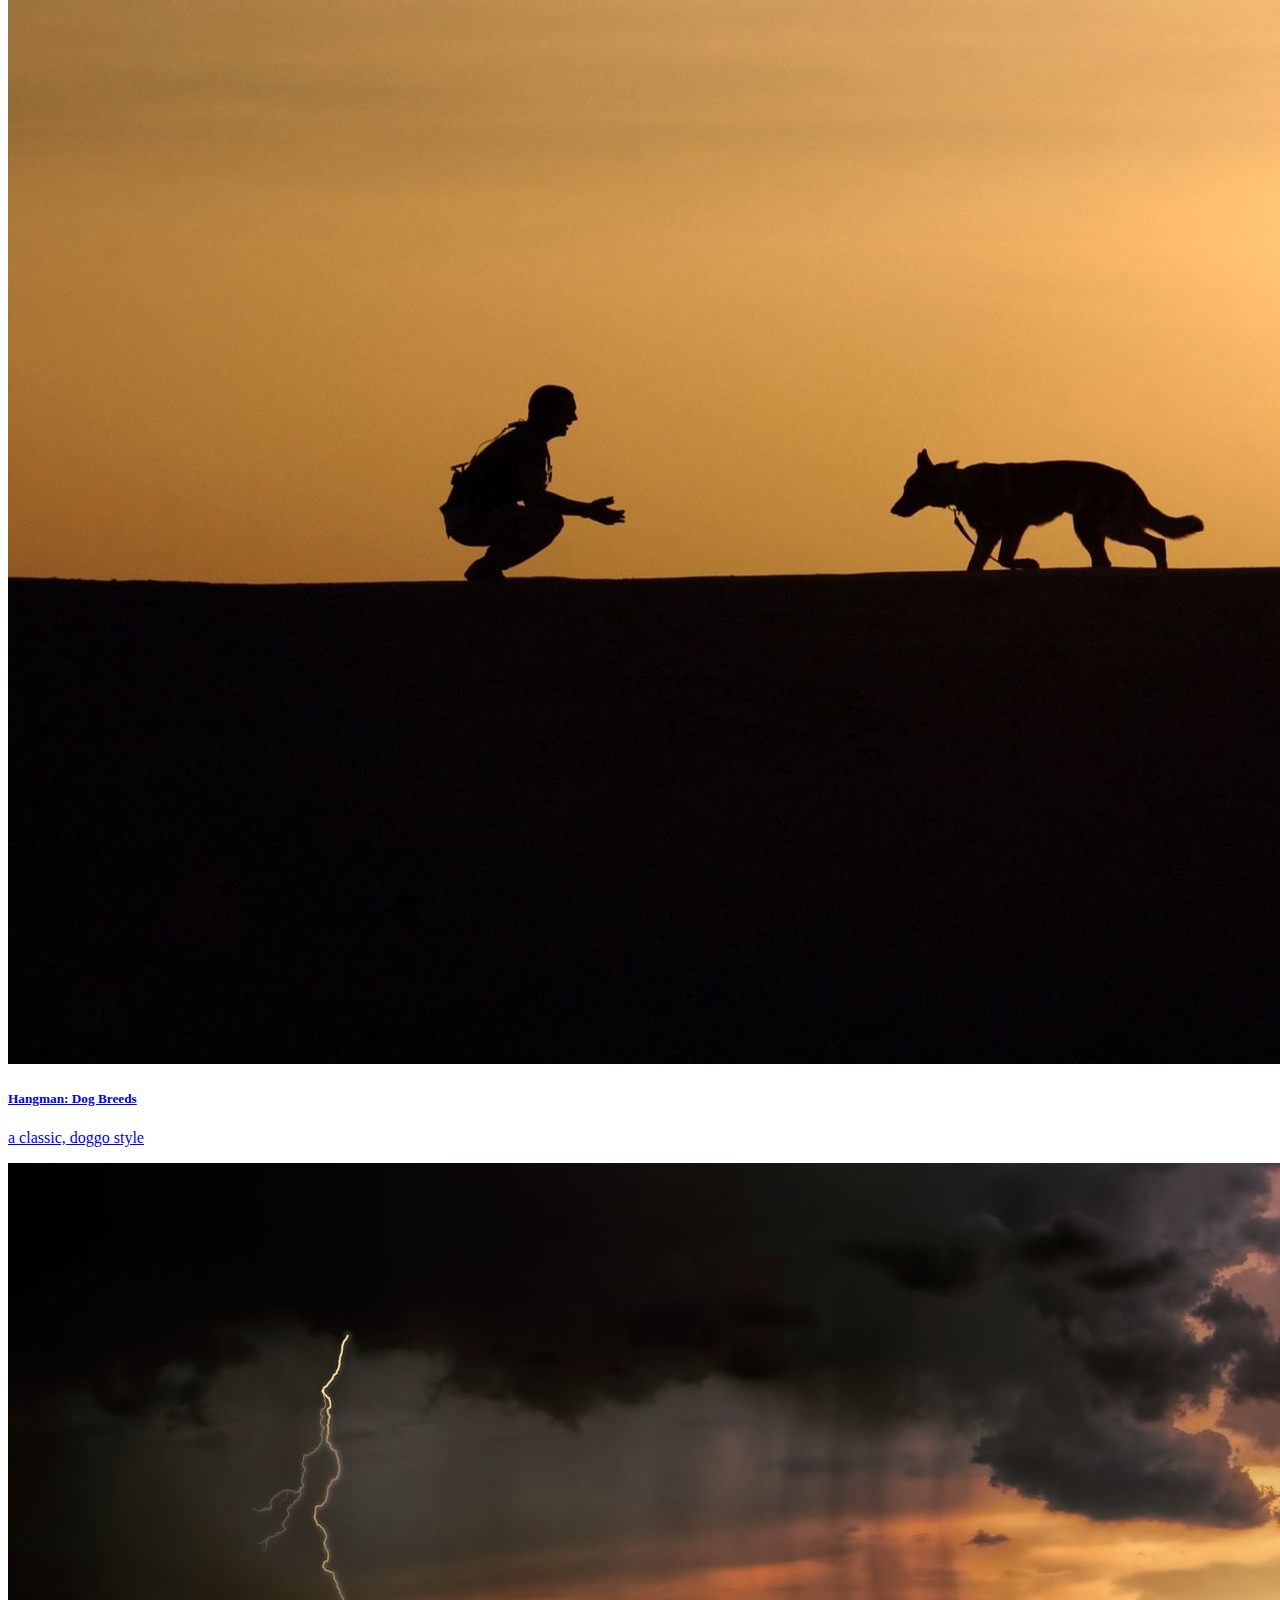
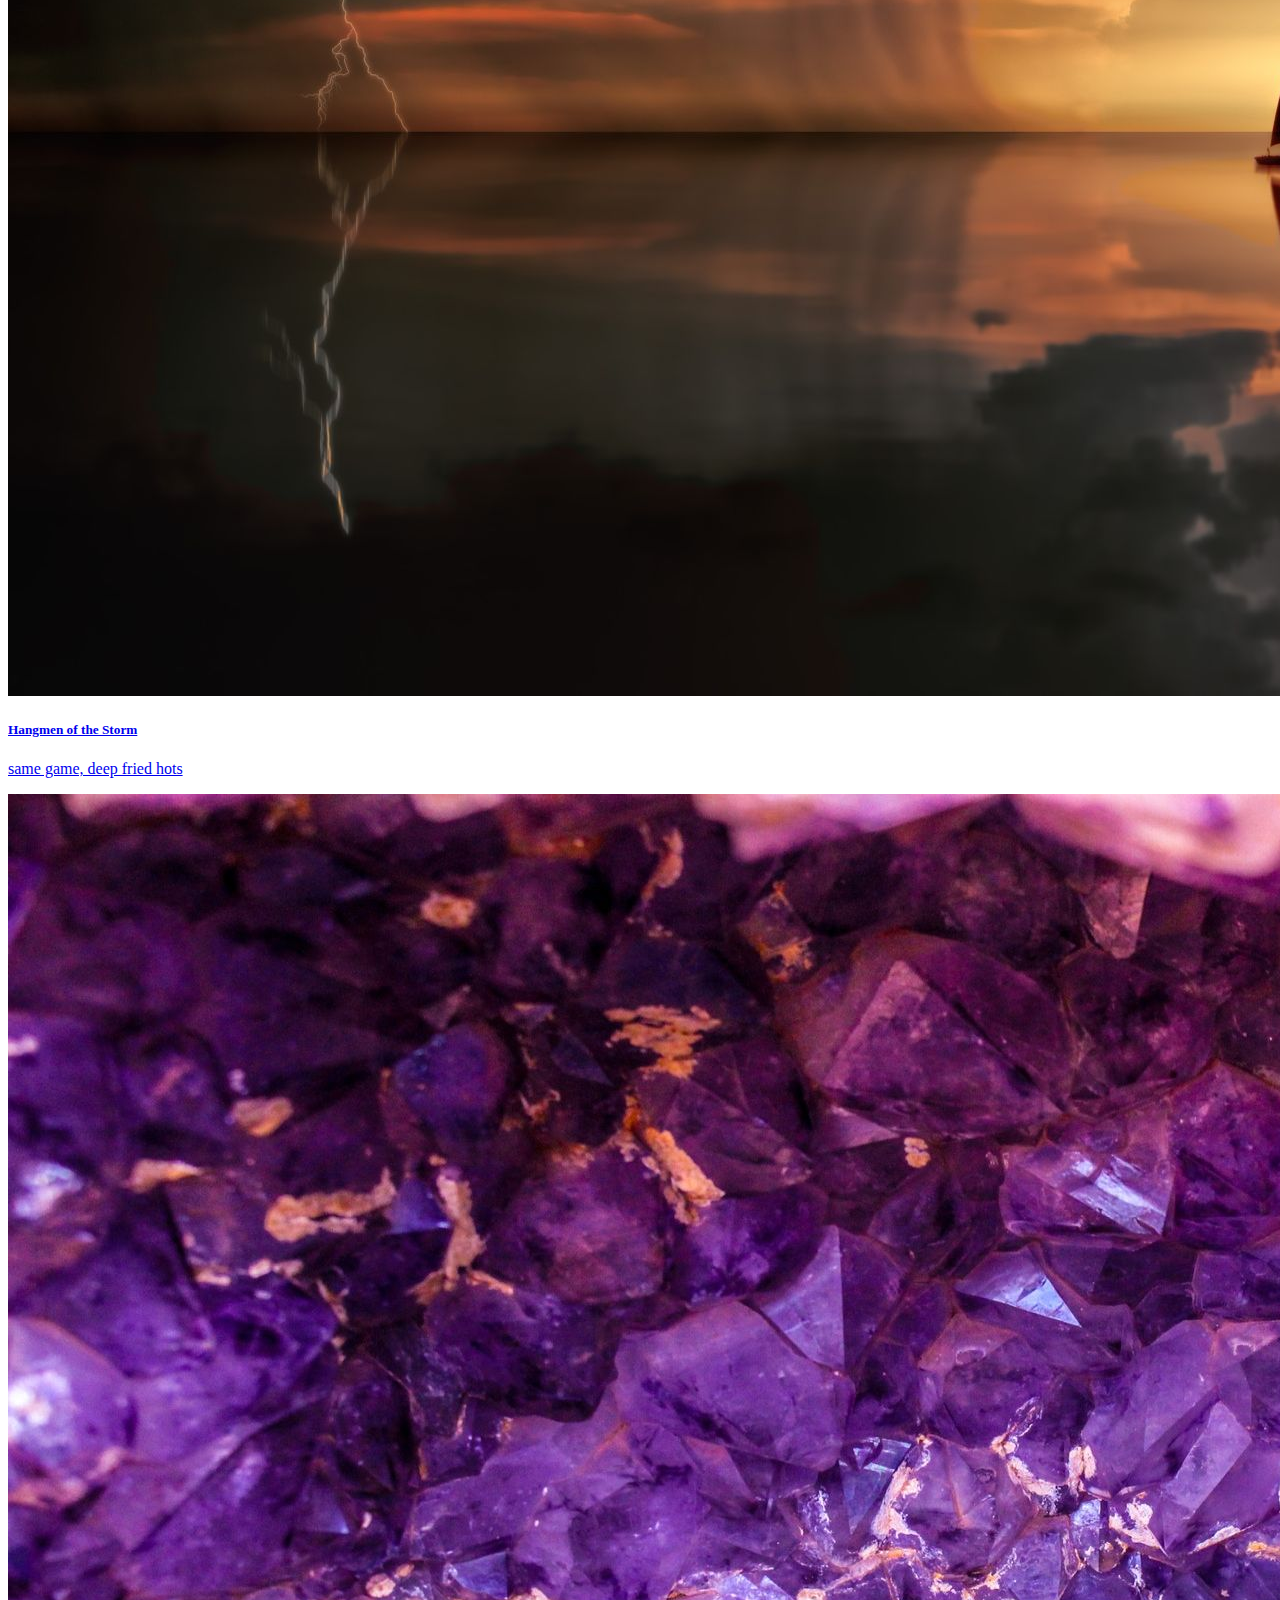
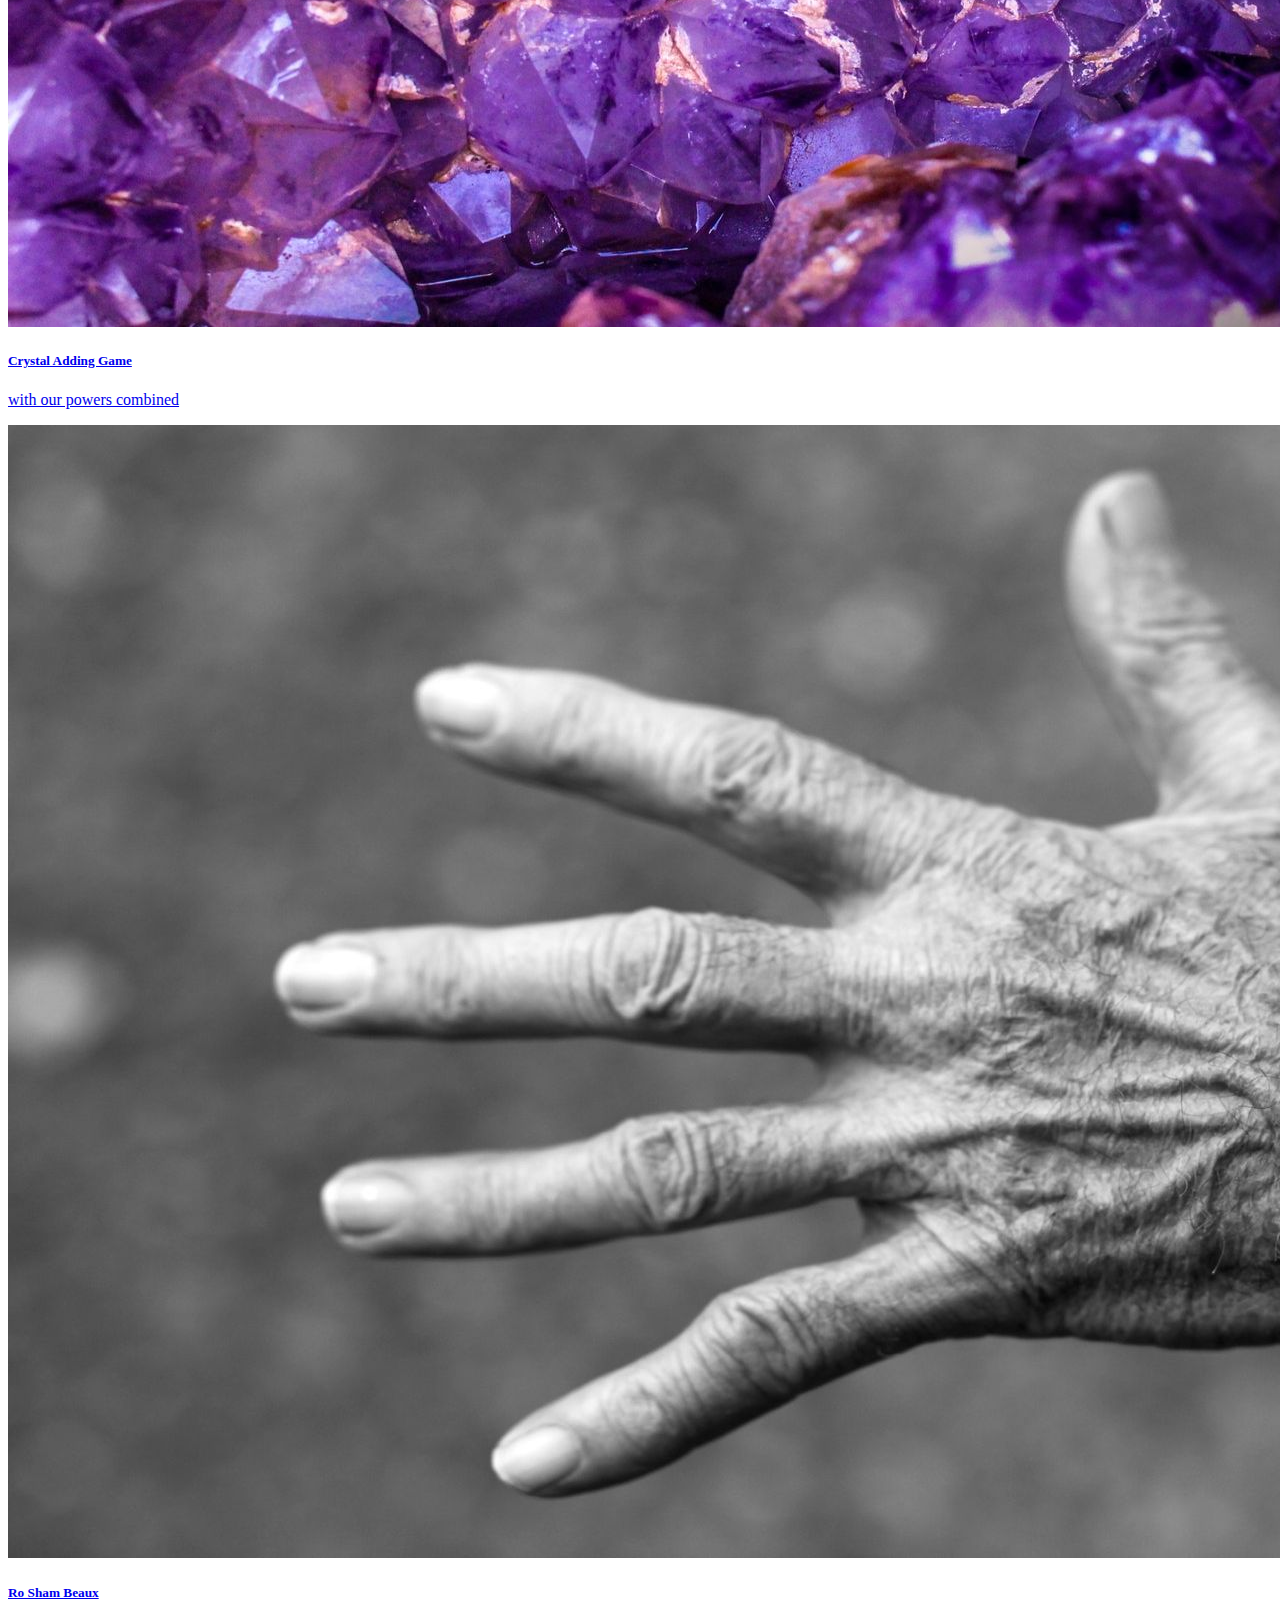
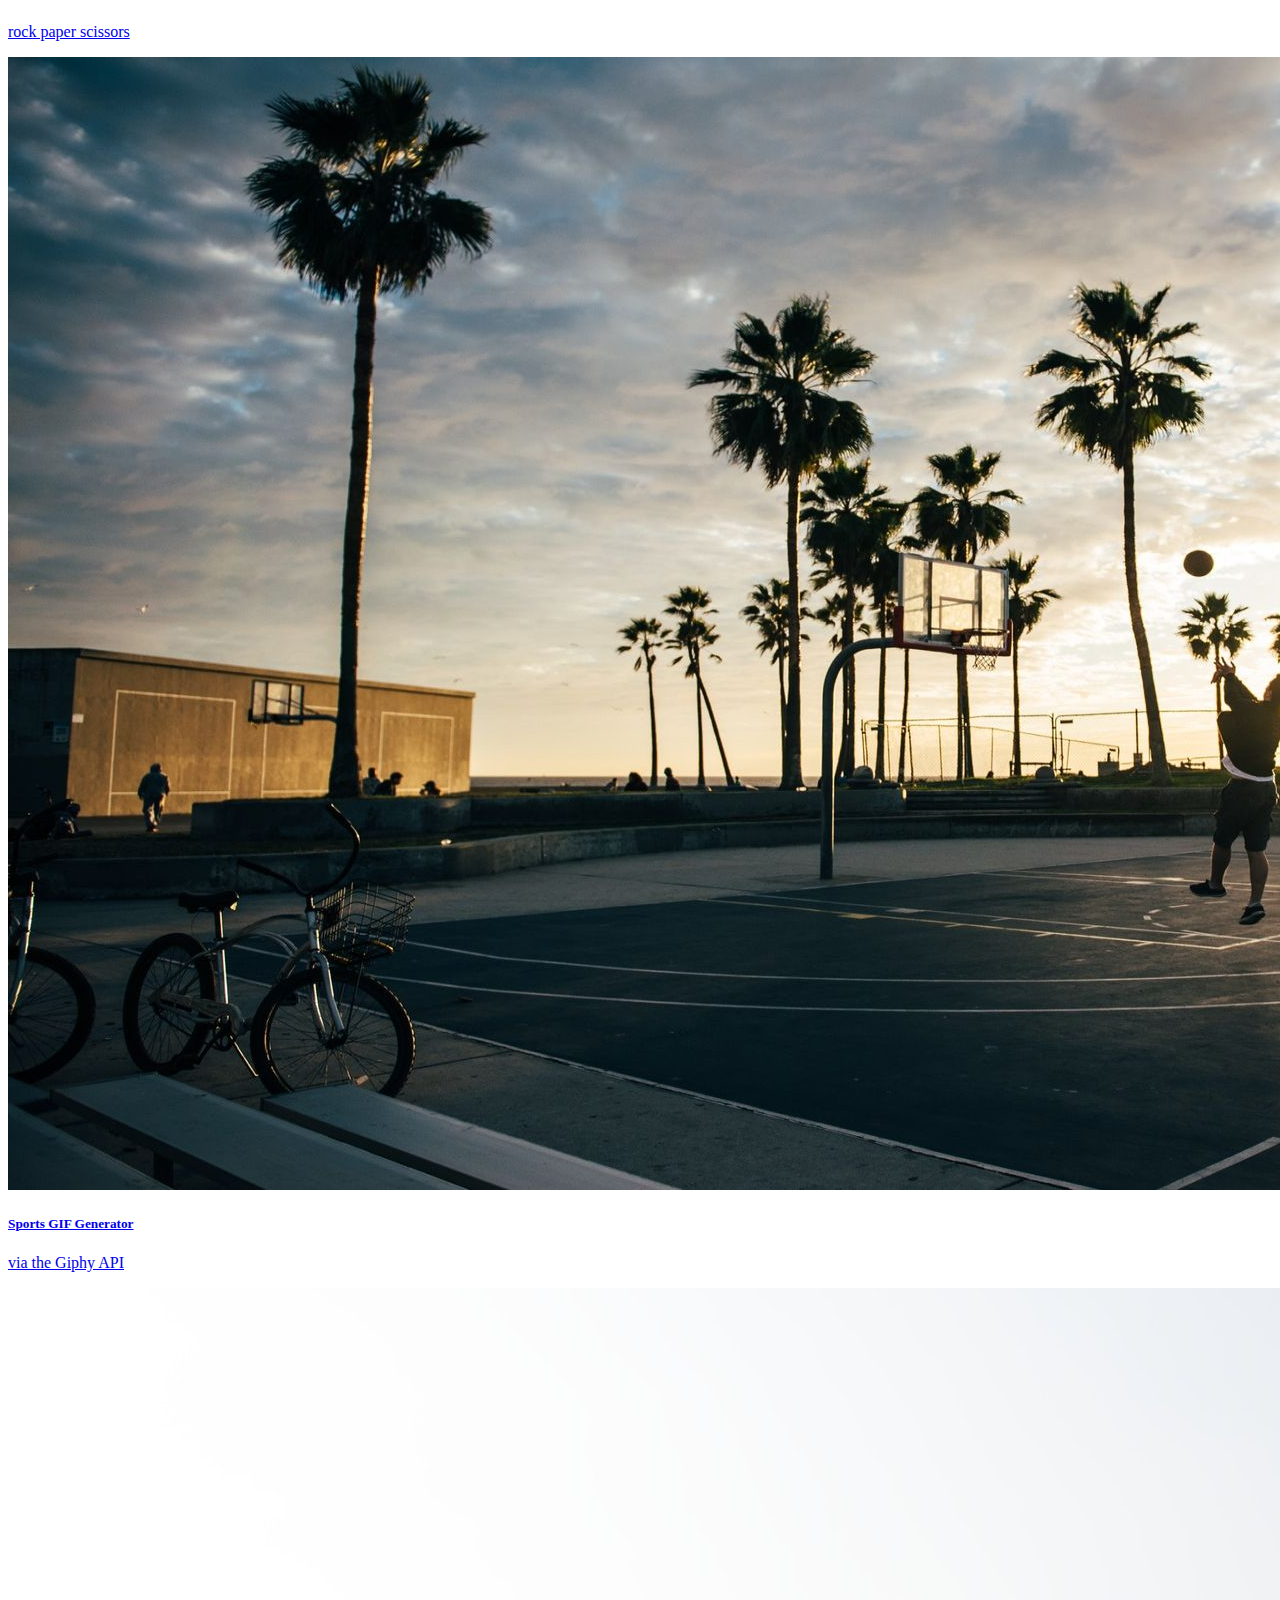
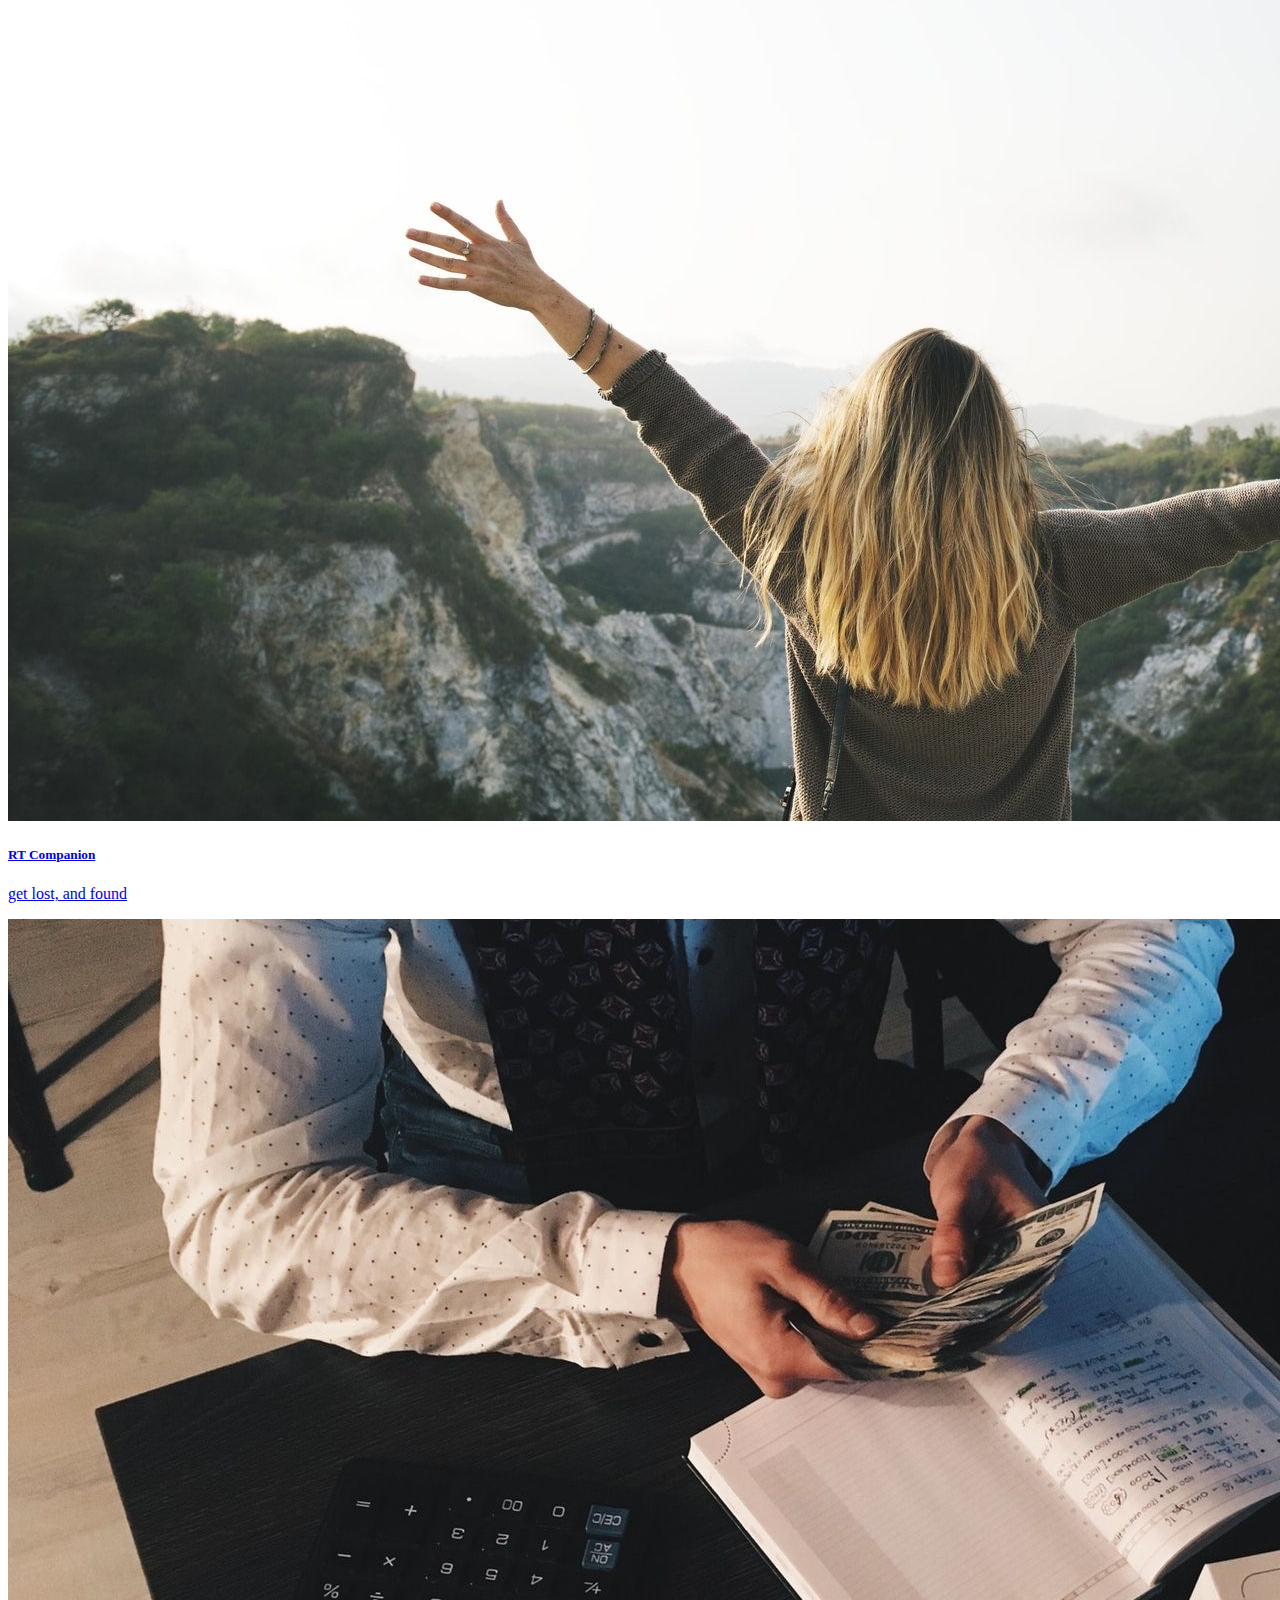
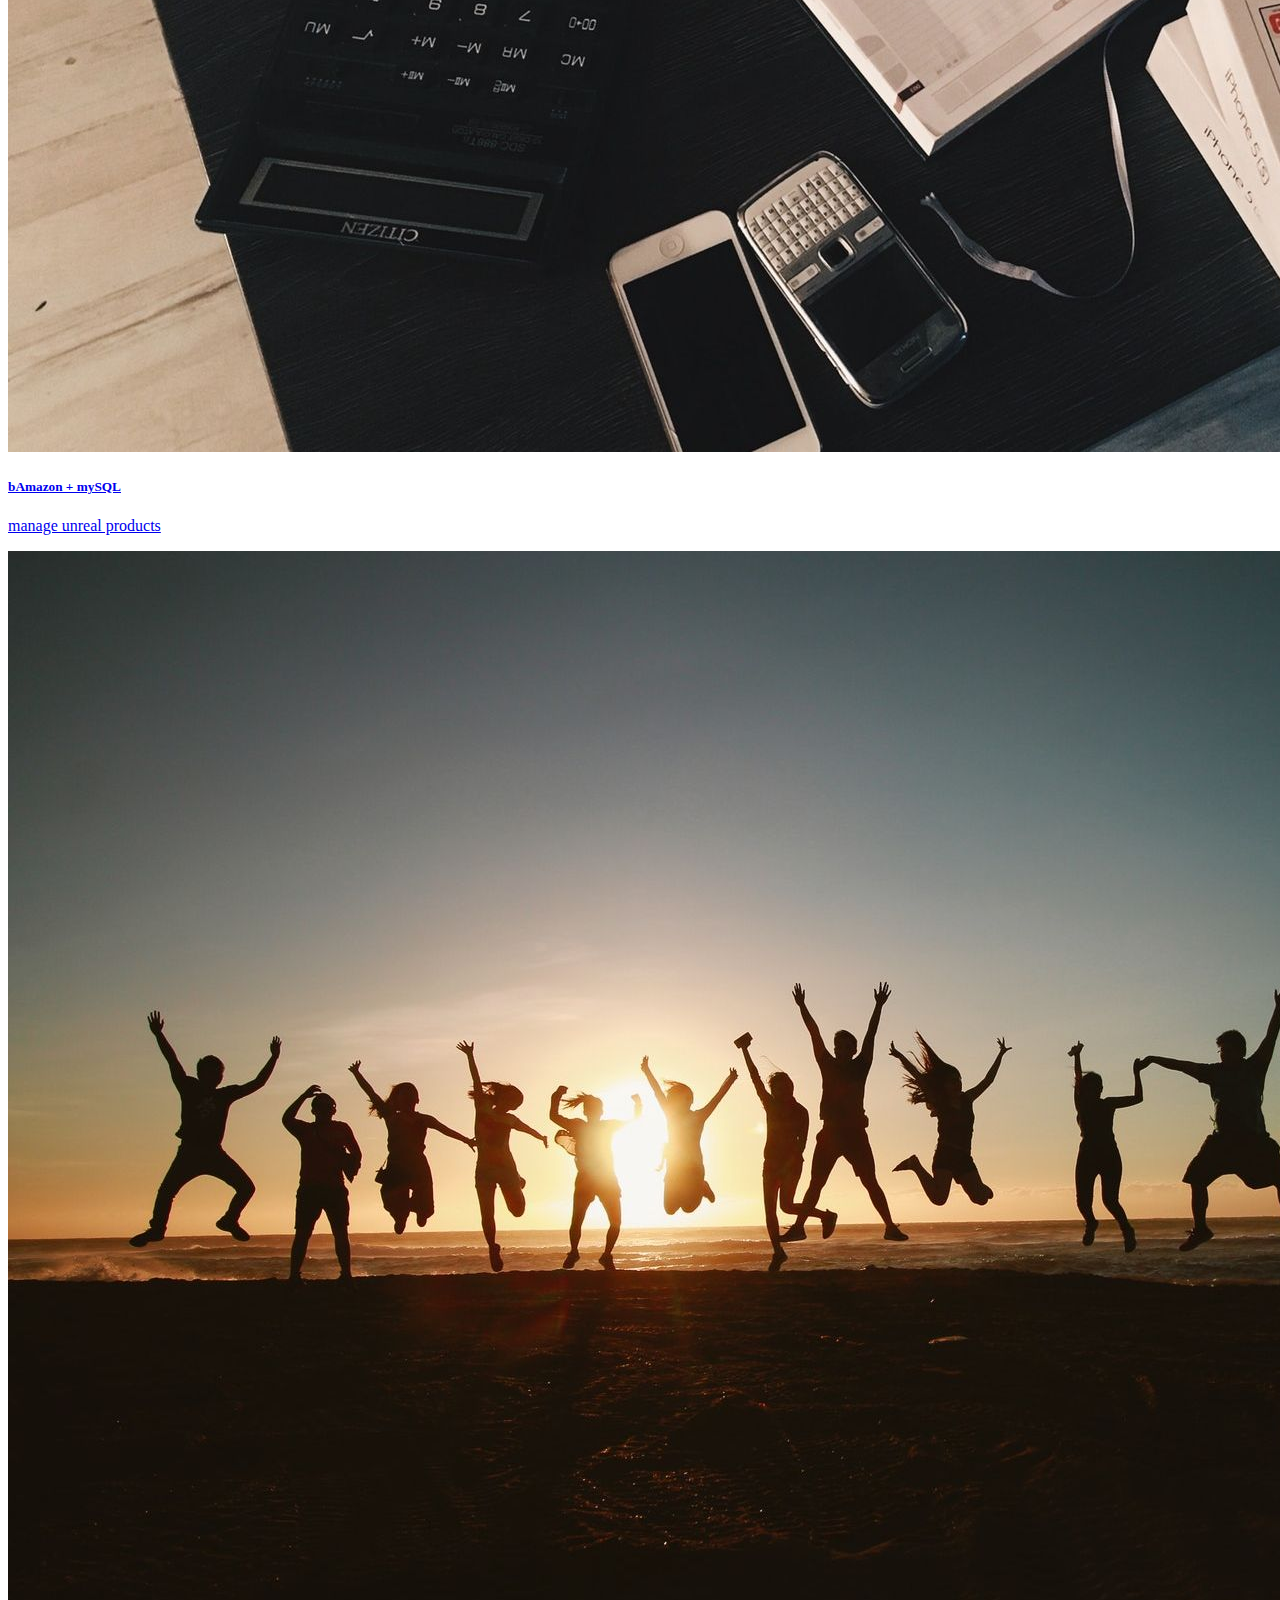
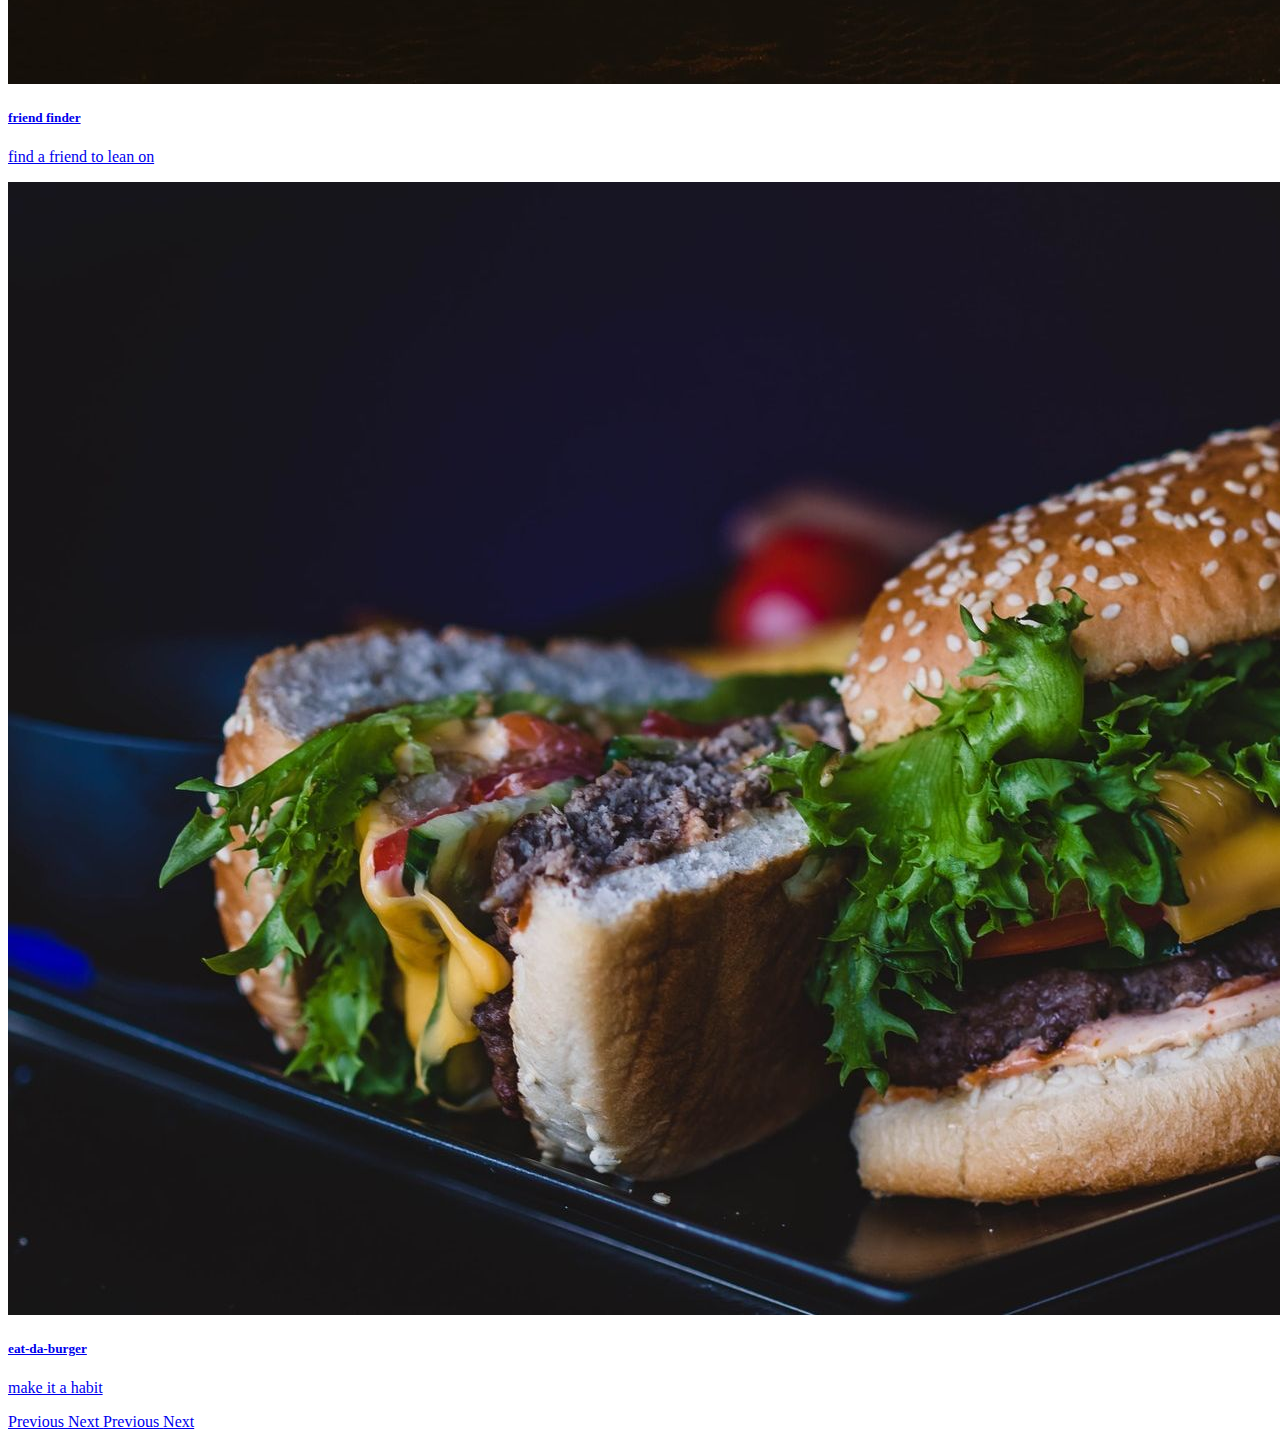
==== commit 748afe0b: "added burger app" ====
--- a/portfolio.html
+++ b/portfolio.html
@@ -38,6 +38,7 @@
           <li data-target="#carouselExampleIndicators" data-slide-to="6"></li>
           <li data-target="#carouselExampleIndicators" data-slide-to="7"></li>
           <li data-target="#carouselExampleIndicators" data-slide-to="8"></li>
+          <li data-target="#carouselExampleIndicators" data-slide-to="9"></li>
 
         </ol>
 
@@ -124,6 +125,15 @@
                 </div>
                 </a>
               </div>
+              <div class="carousel-item">
+                <a href="https://nameless-coast-45658.herokuapp.com/">
+                <img class="d-block w-100" src="./assets/images/burger.jpg" alt="Tenth slide">
+                <div class="carousel-caption d-none d-md-block">
+                  <h5>eat-da-burger</h5>
+                  <p>make it a habit</p>
+                </div>
+                </a>
+              </div>
             </div>
             <a class="carousel-control-prev" href="#carouselExampleControls" role="button" data-slide="prev">
               <span class="carousel-control-prev-icon" aria-hidden="true"></span>
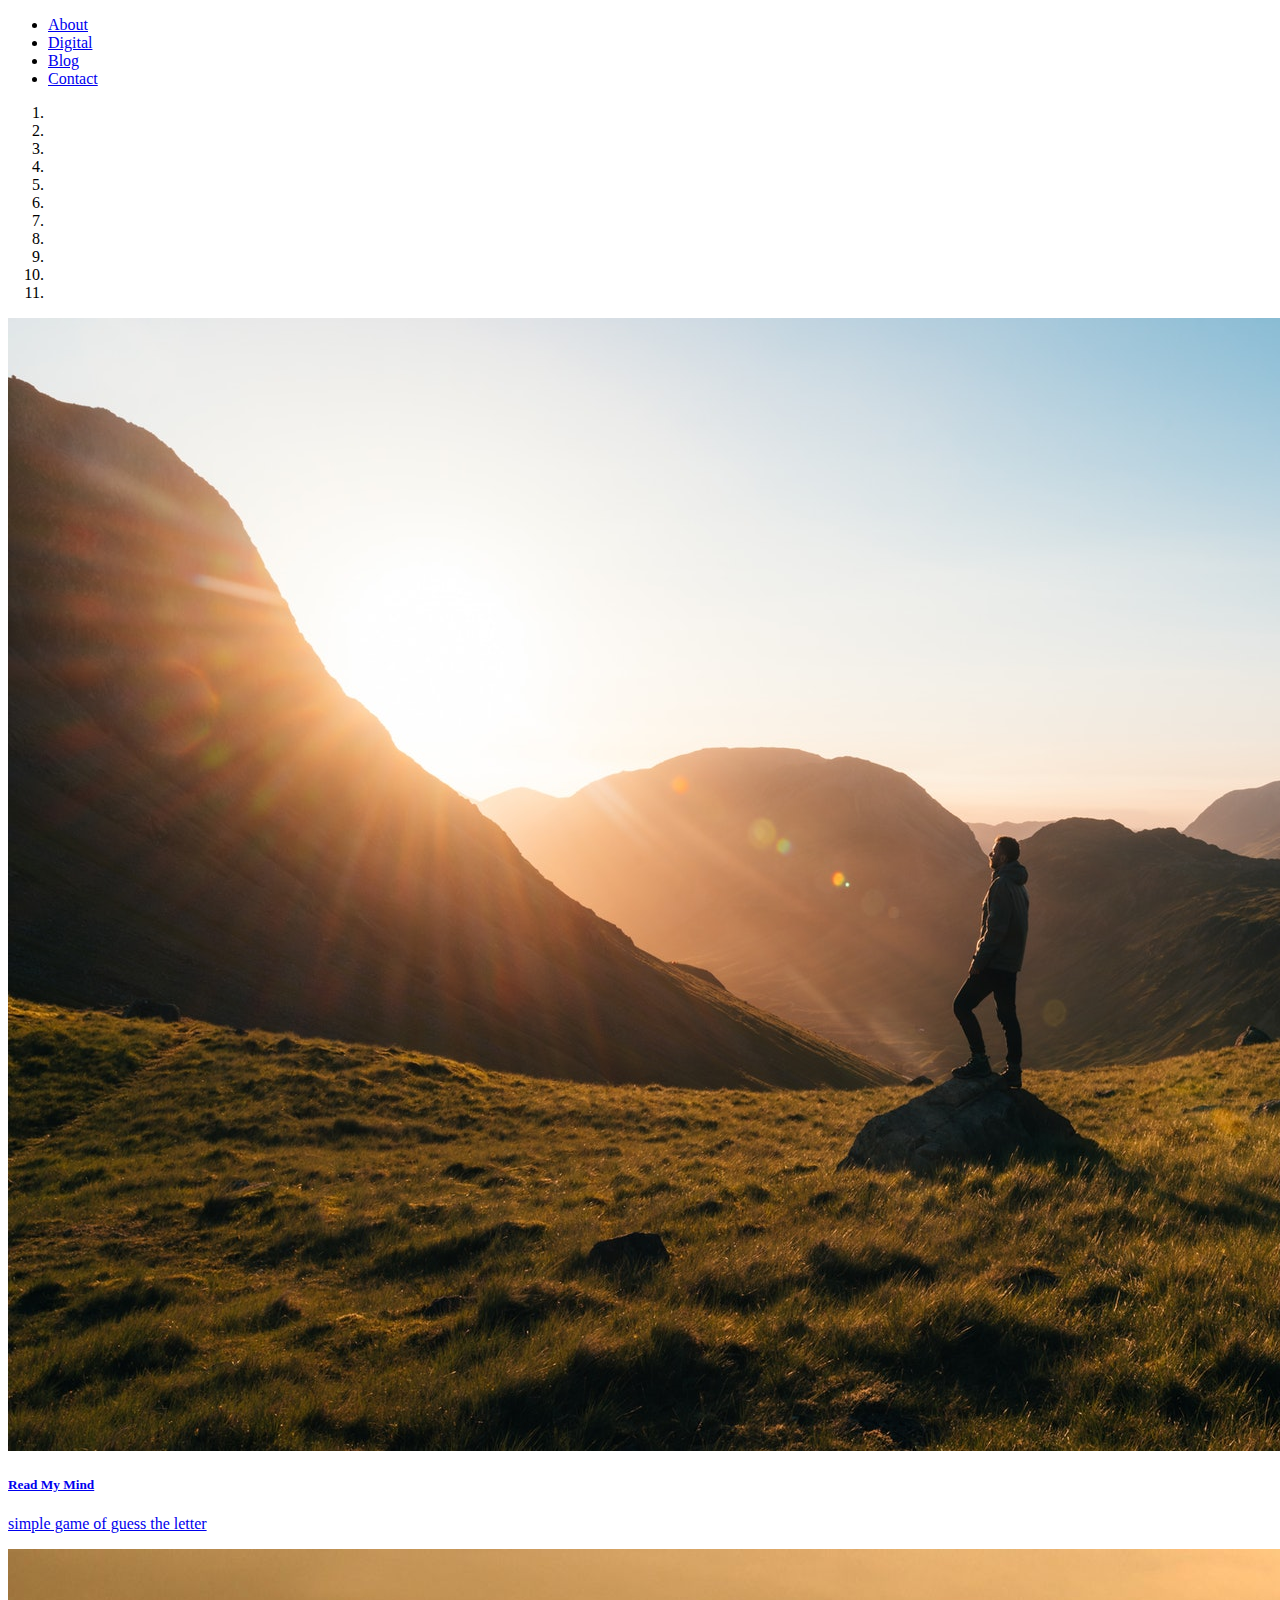
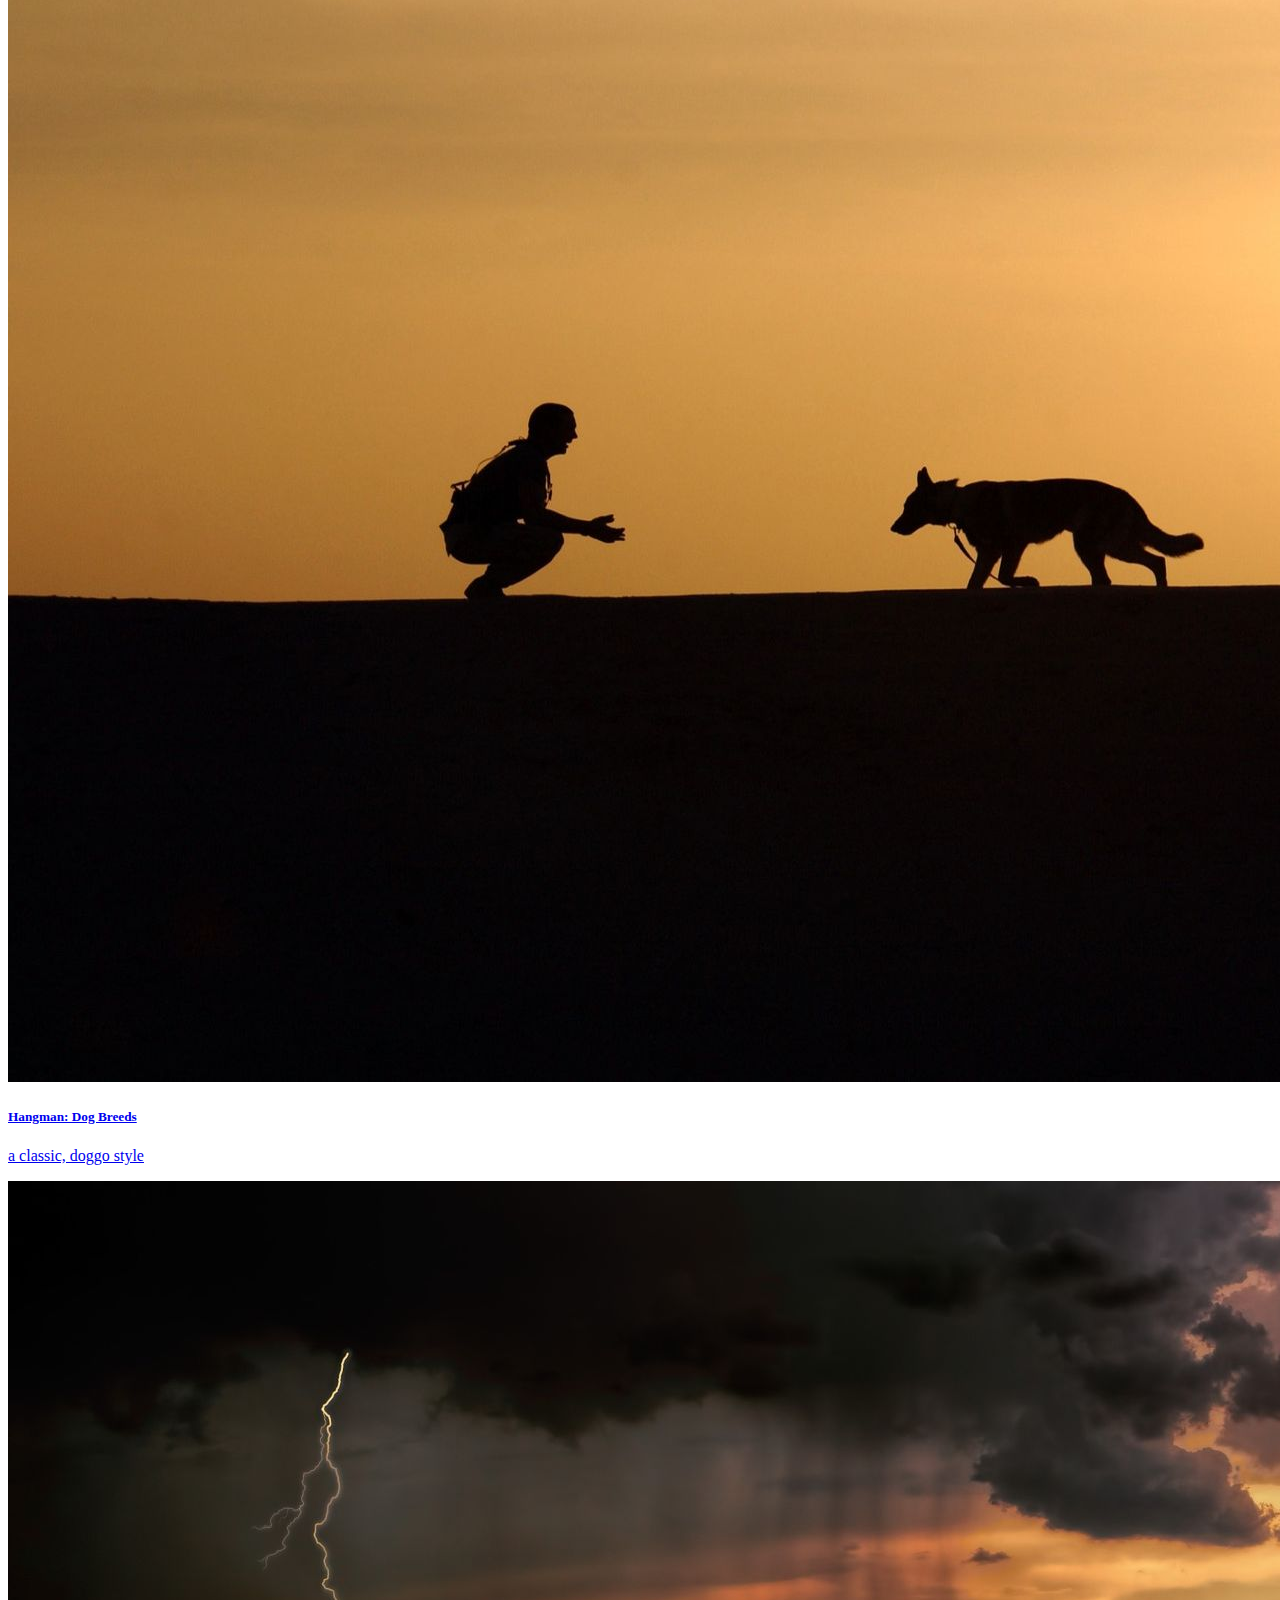
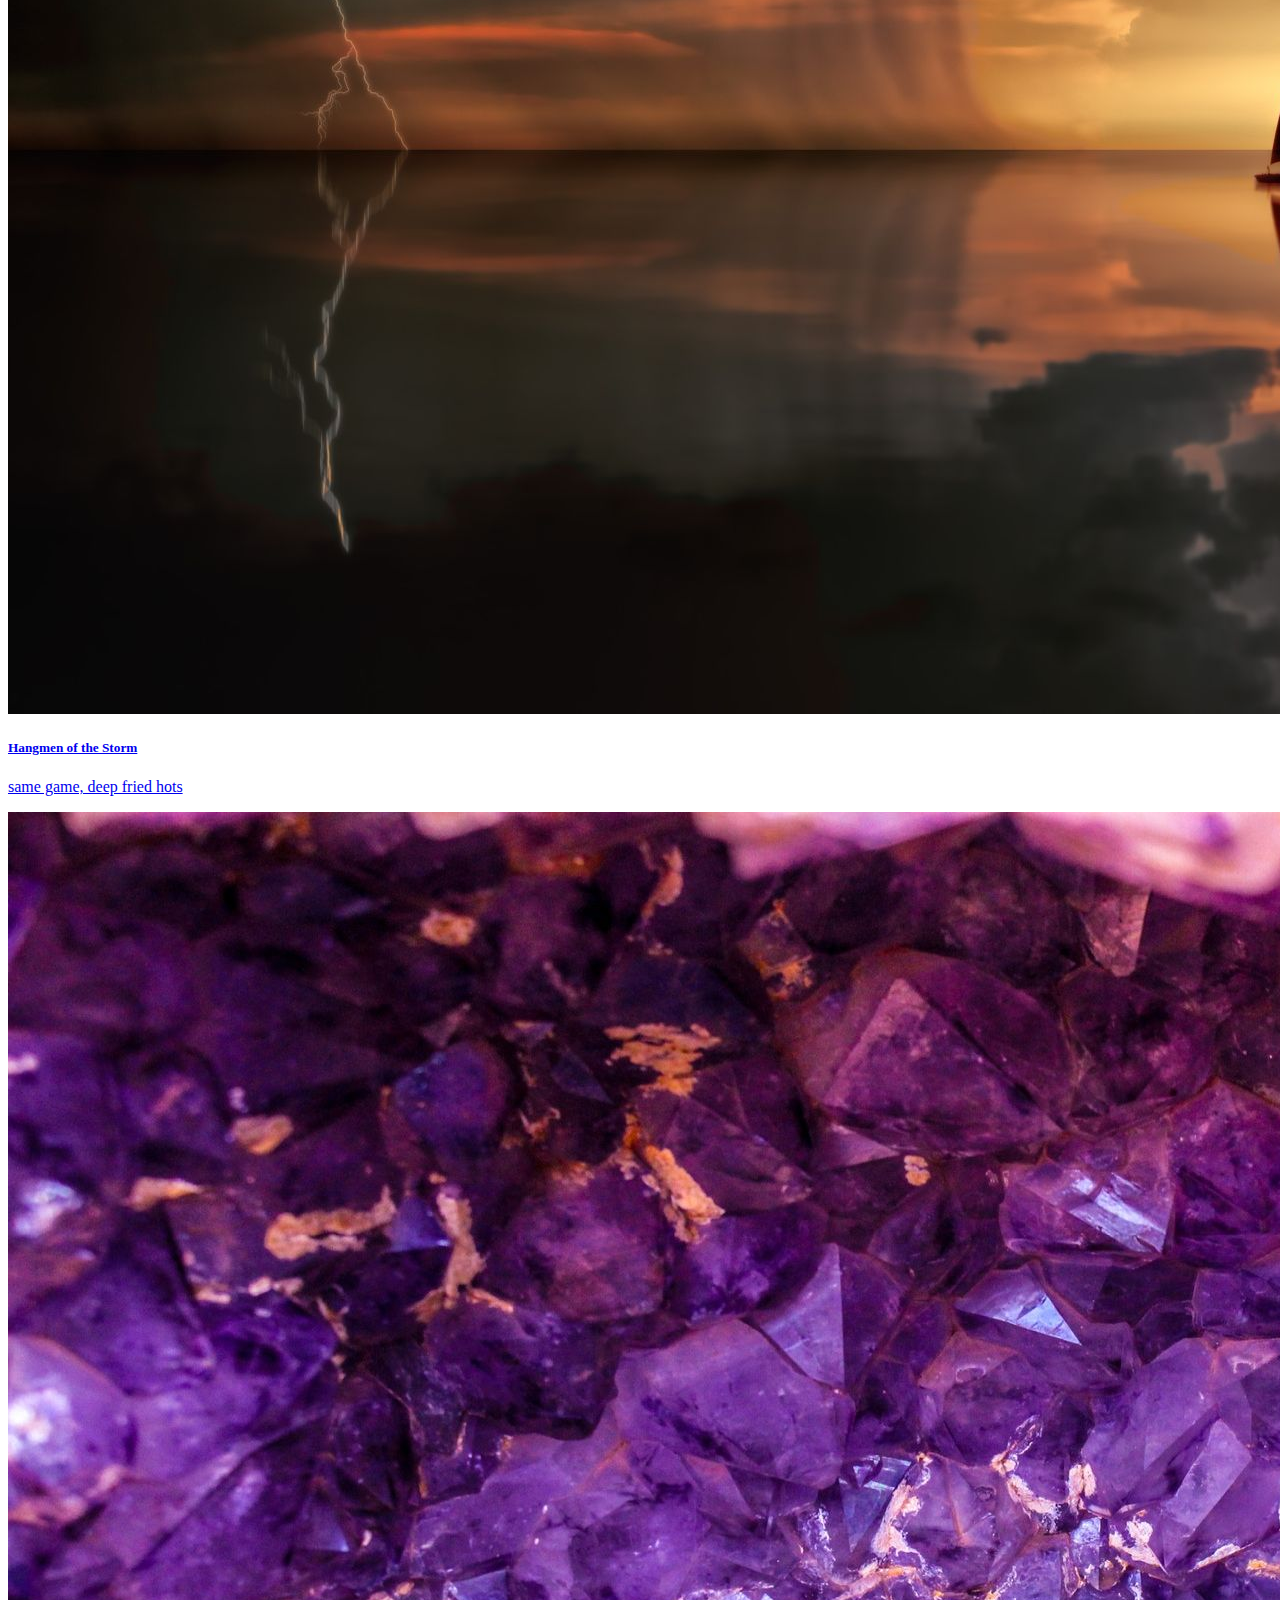
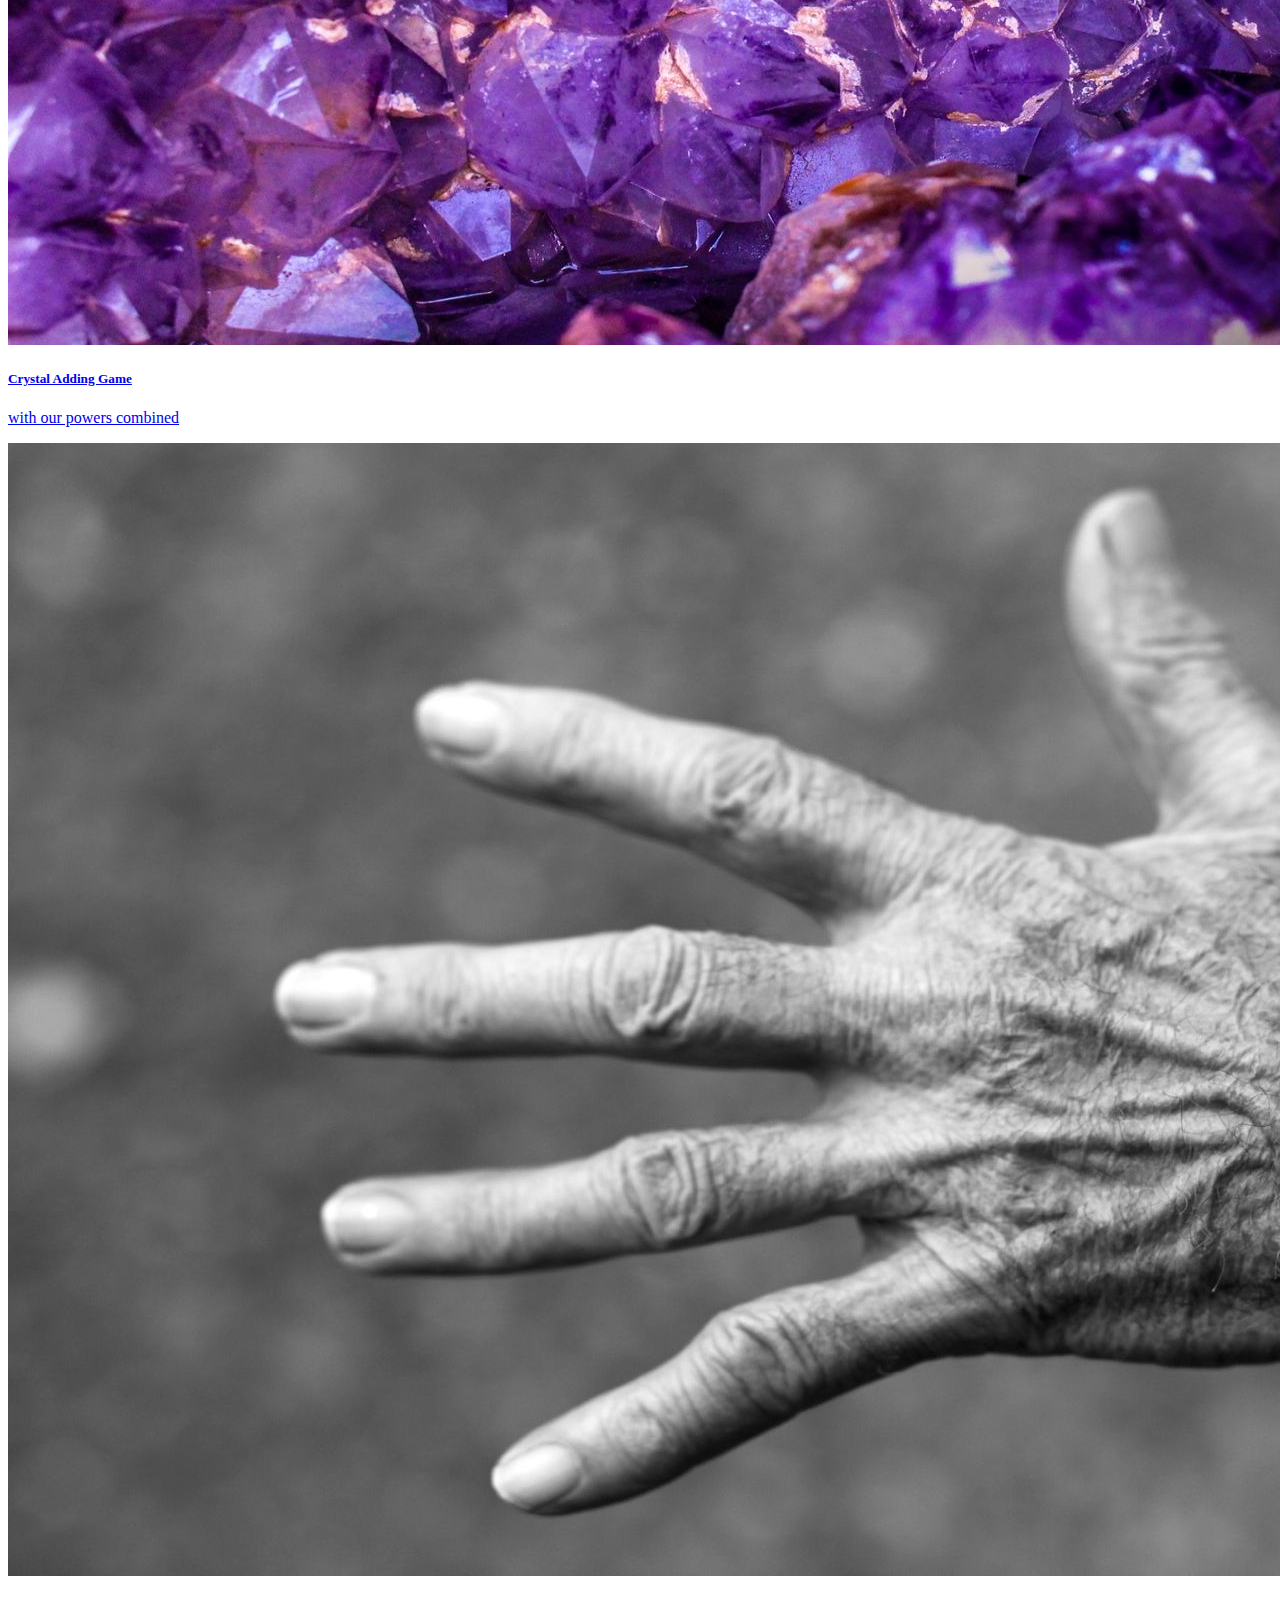
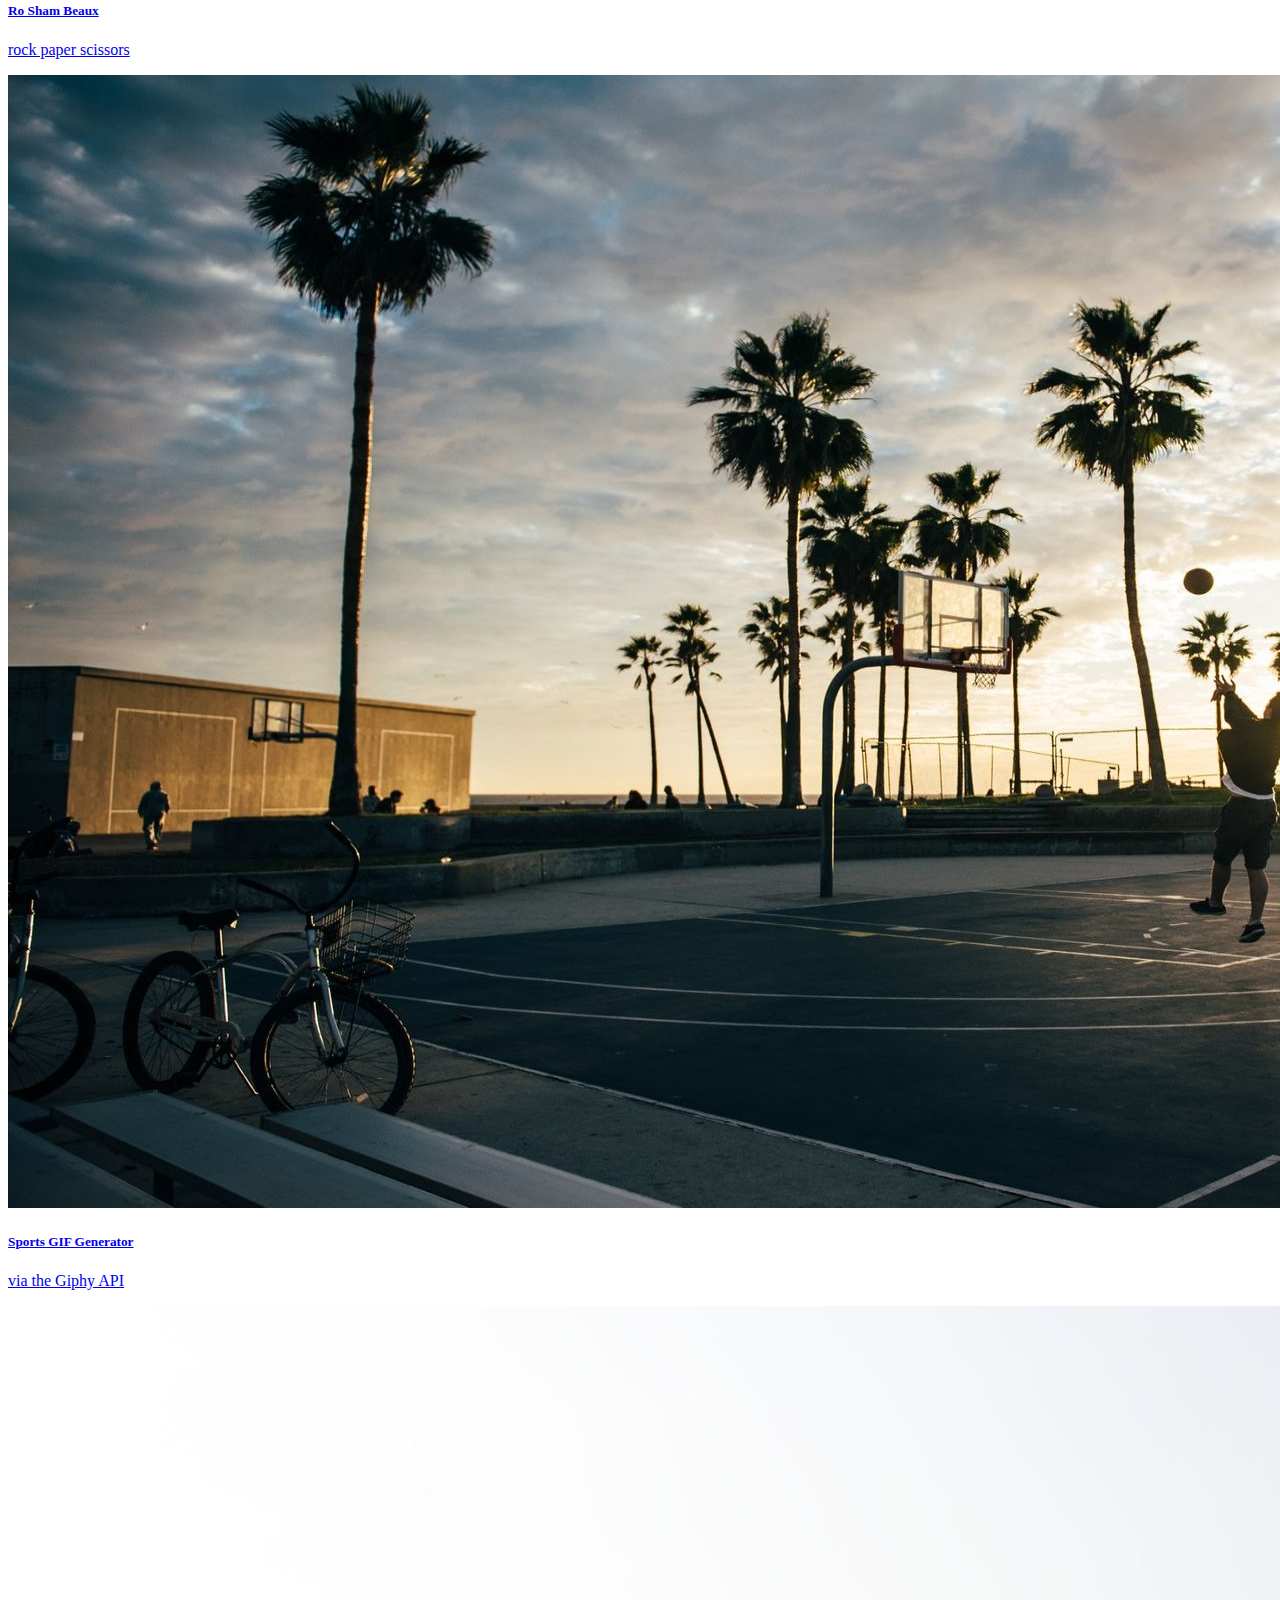
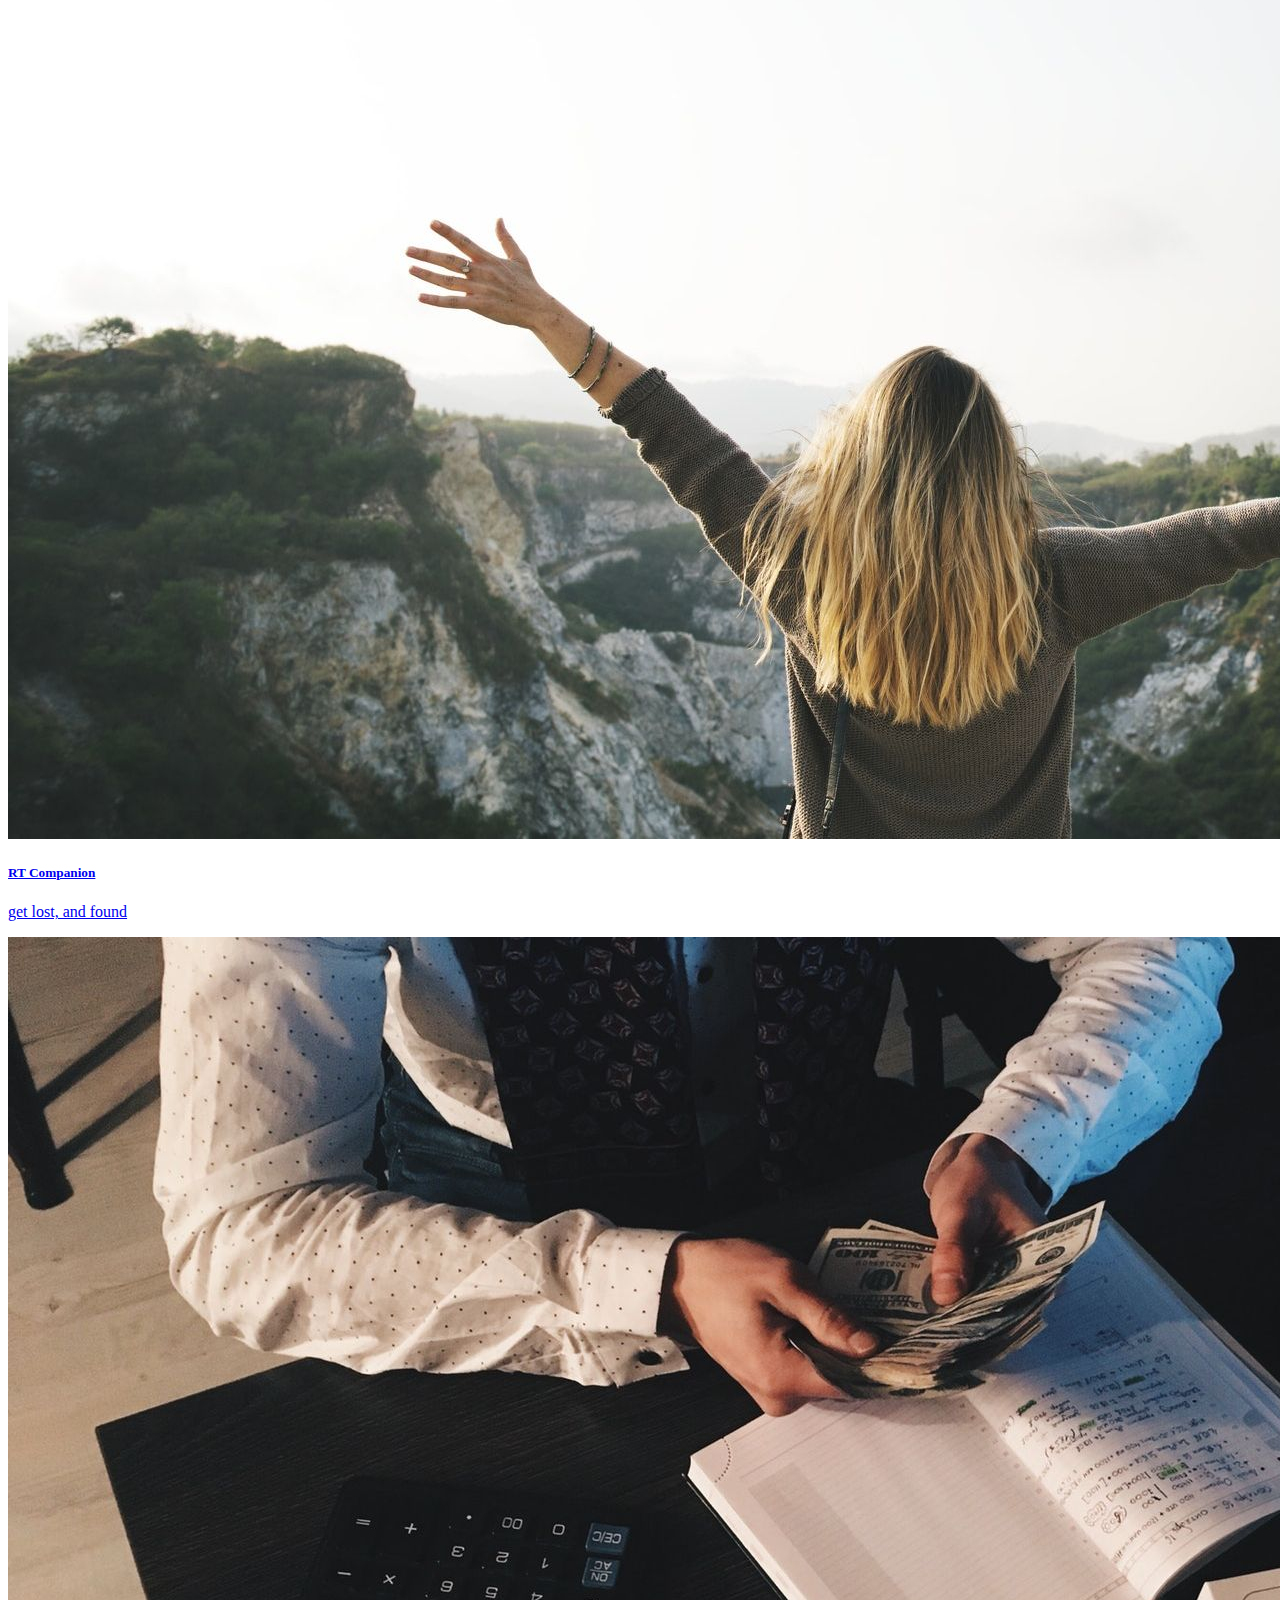
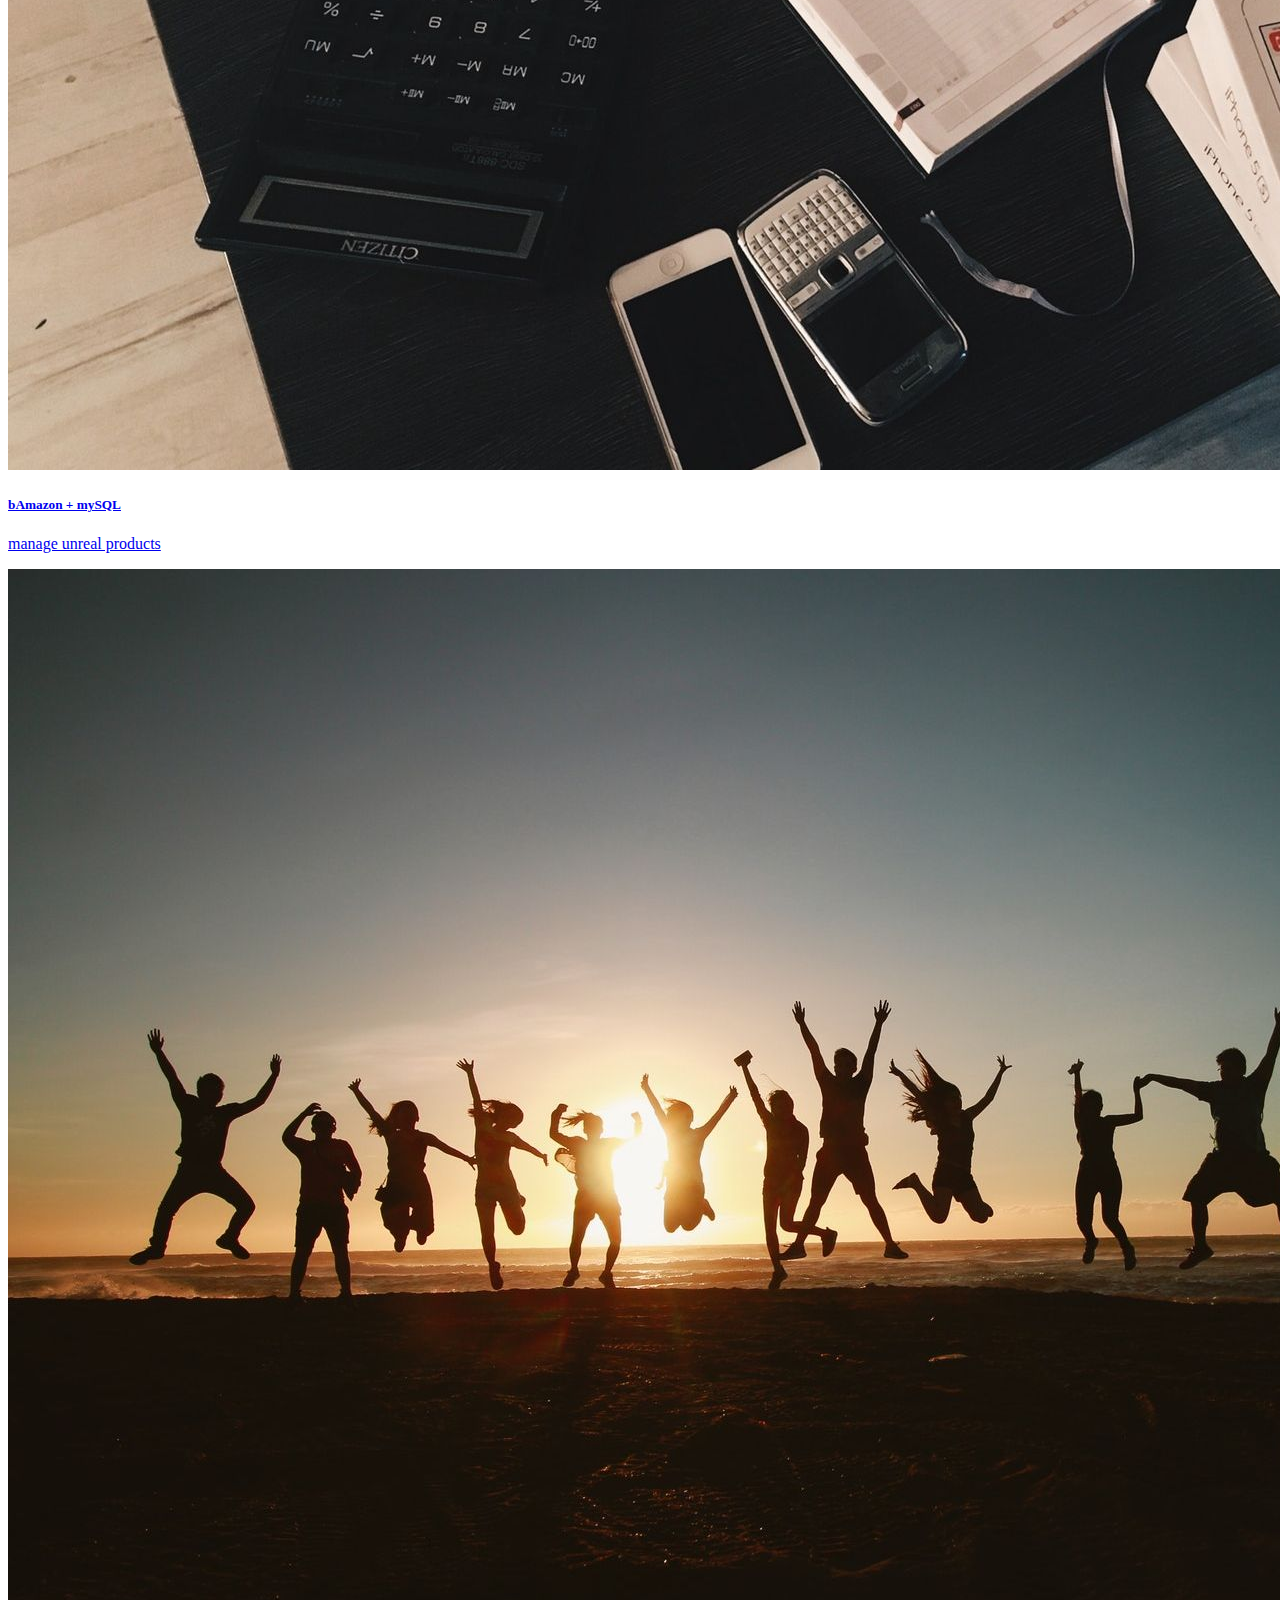
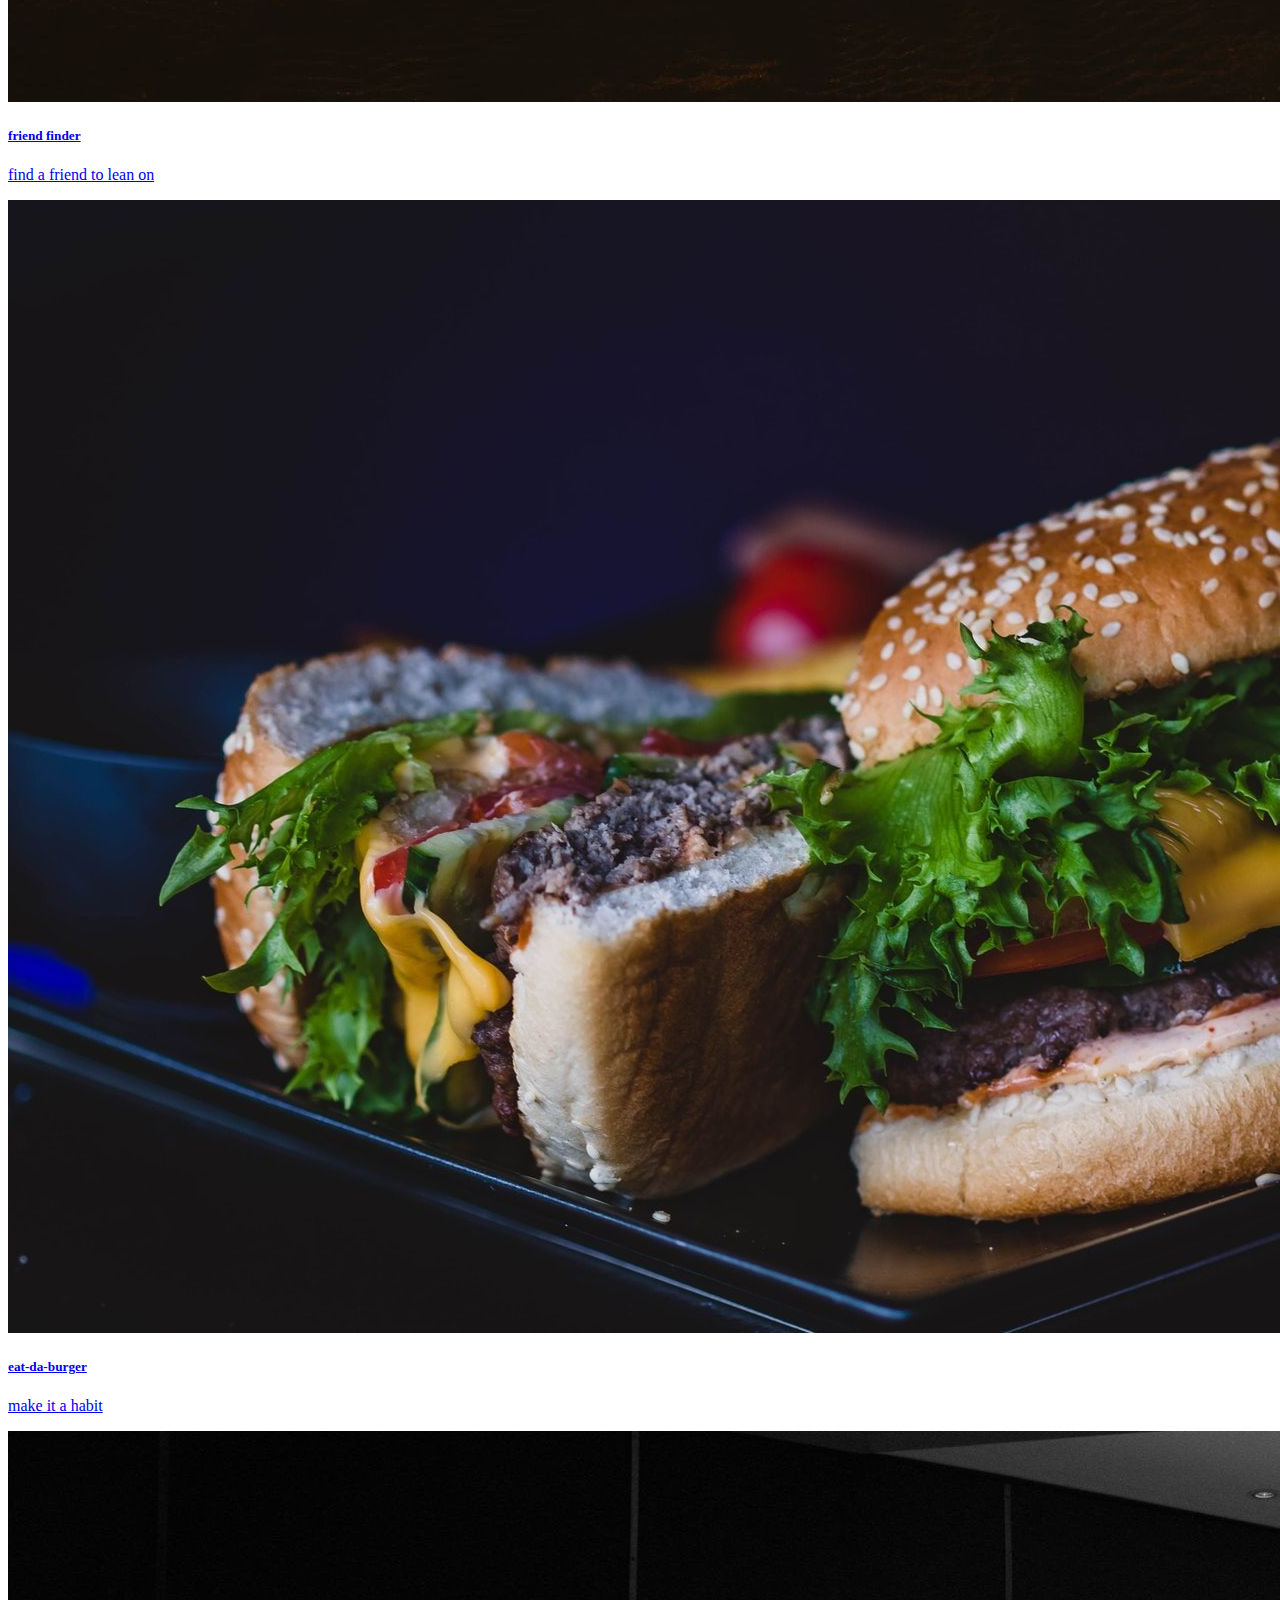
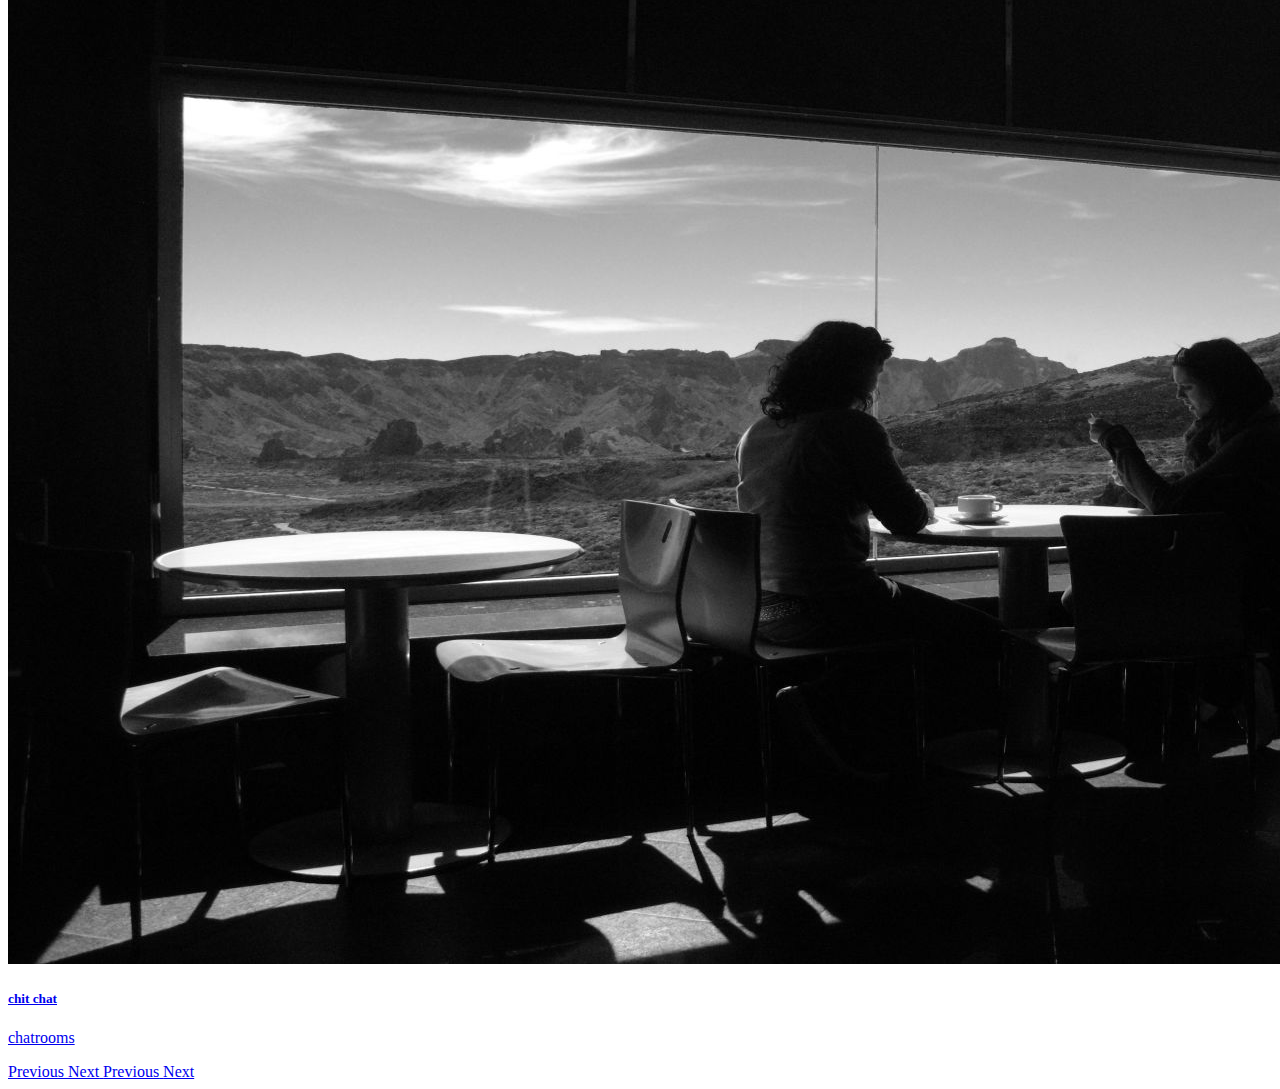
==== commit 3176ca45: "update port" ====
--- a/portfolio.html
+++ b/portfolio.html
@@ -39,6 +39,7 @@
           <li data-target="#carouselExampleIndicators" data-slide-to="7"></li>
           <li data-target="#carouselExampleIndicators" data-slide-to="8"></li>
           <li data-target="#carouselExampleIndicators" data-slide-to="9"></li>
+          <li data-target="#carouselExampleIndicators" data-slide-to="10"></li>
 
         </ol>
 
@@ -134,7 +135,17 @@
                 </div>
                 </a>
               </div>
+              <div class="carousel-item">
+                <a href="https://p2-chitchat.herokuapp.com/">
+                <img class="d-block w-100" src="./assets/images/chat.jpg" alt="Eleventh slide">
+                <div class="carousel-caption d-none d-md-block">
+                  <h5>chit chat</h5>
+                  <p>chatrooms</p>
+                </div>
+                </a>
+              </div>
             </div>
+            
             <a class="carousel-control-prev" href="#carouselExampleControls" role="button" data-slide="prev">
               <span class="carousel-control-prev-icon" aria-hidden="true"></span>
               <span class="sr-only">Previous</span>
